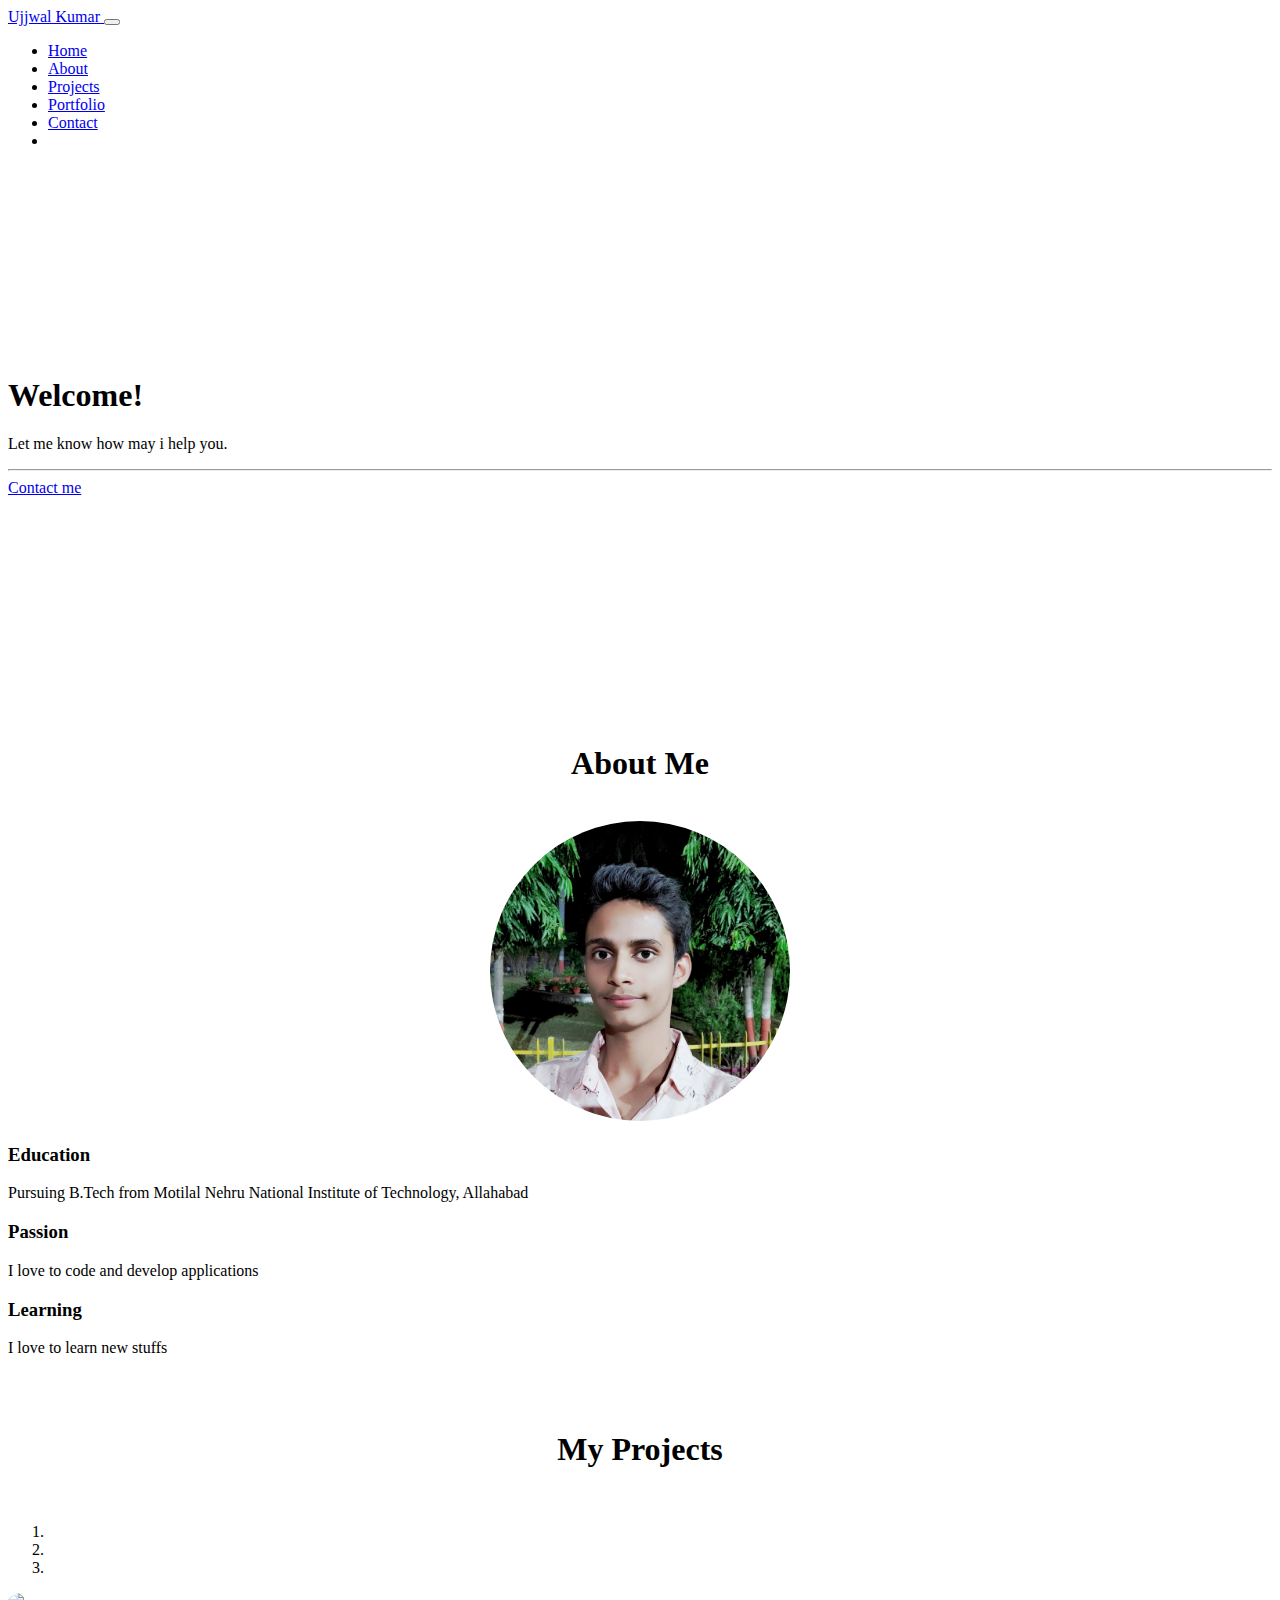
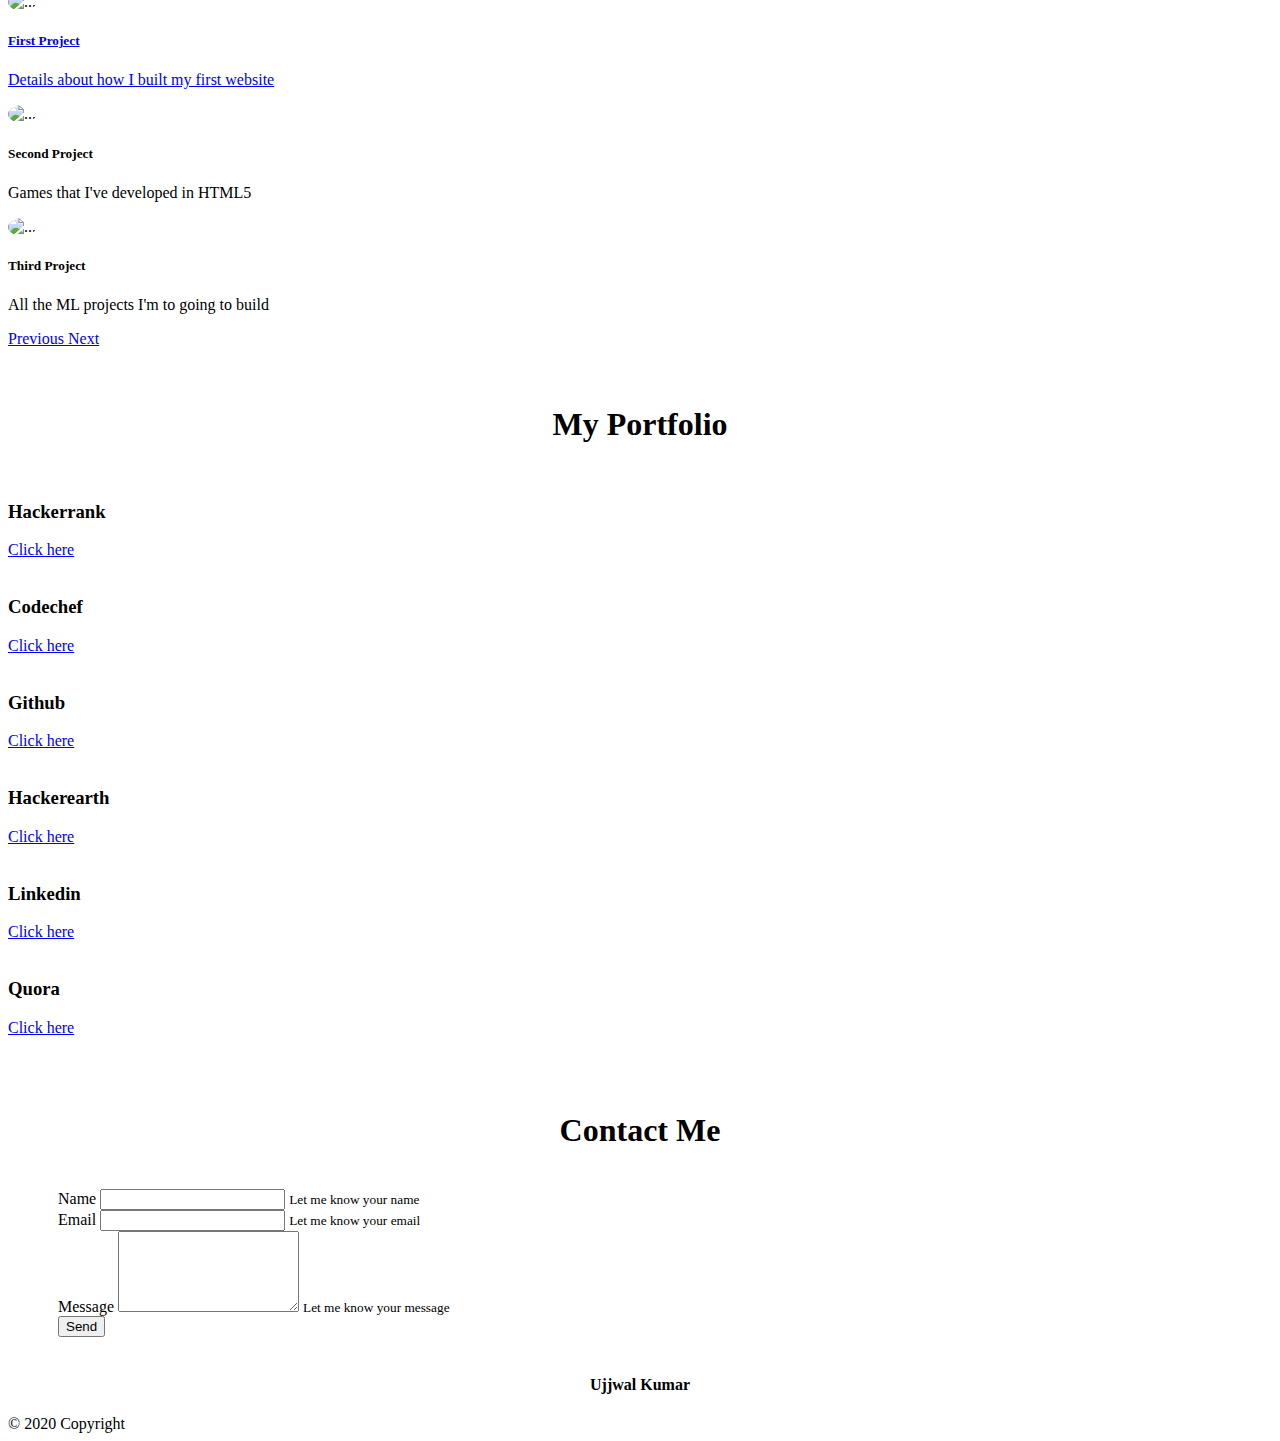
==== index.html @ 6b567c7a "Update index.html" ====
<!DOCTYPE html>
    <head>
        <meta charset="utf-8">
        <meta http-equiv="X-UA-Compatible" content="IE=edge,chrome=1">
        <title>My First Website</title>
        <meta name="description" content="">
        <meta name="viewport" content="width=device-width">

        <!-- Bootstrap -->
        <!-- CSS only -->
        <link rel="stylesheet" href="https://stackpath.bootstrapcdn.com/bootstrap/4.5.0/css/bootstrap.min.css" integrity="sha384-9aIt2nRpC12Uk9gS9baDl411NQApFmC26EwAOH8WgZl5MYYxFfc+NcPb1dKGj7Sk" crossorigin="anonymous">

        <!-- JS, Popper.js, and jQuery -->
        <script src="https://code.jquery.com/jquery-3.5.1.slim.min.js" integrity="sha384-DfXdz2htPH0lsSSs5nCTpuj/zy4C+OGpamoFVy38MVBnE+IbbVYUew+OrCXaRkfj" crossorigin="anonymous"></script>
        <script src="https://cdn.jsdelivr.net/npm/popper.js@1.16.0/dist/umd/popper.min.js" integrity="sha384-Q6E9RHvbIyZFJoft+2mJbHaEWldlvI9IOYy5n3zV9zzTtmI3UksdQRVvoxMfooAo" crossorigin="anonymous"></script>
        <script src="https://stackpath.bootstrapcdn.com/bootstrap/4.5.0/js/bootstrap.min.js" integrity="sha384-OgVRvuATP1z7JjHLkuOU7Xw704+h835Lr+6QL9UvYjZE3Ipu6Tp75j7Bh/kR0JKI" crossorigin="anonymous"></script>
        <!-- ----------------------------------- -->
        
        <link rel="stylesheet" href="assets/css/styles.css">

        <link rel="apple-touch-icon" sizes="180x180" href="/apple-touch-icon.png">
        <link rel="icon" type="image/png" sizes="32x32" href="/favicon-32x32.png">
        <link rel="icon" type="image/png" sizes="16x16" href="/favicon-16x16.png">
        <link rel="manifest" href="/site.webmanifest">

    </head>

    <body>

        <nav class="navbar navbar-expand-md navbar-light bg-light">
            <a class="navbar-brand" href="#"> Ujjwal Kumar </a> 

            <button class="navbar-toggler" type="button" data-toggle="collapse" data-target="#navbarResponsive" >
                <span class="navbar-toggler-icon"></span>
            </button>

            <div class="collapse navbar-collapse" id="navbarResponsive">
                <ul class="navbar-nav ml-auto">

                    <li class="nav-item active">
                        <a class="nav-link" href="#header"> Home </a>
                    </li>

                    <li class="nav-item">
                        <a class="nav-link" href="#about"> About </a> 
                    </li>

                    <li class="nav-item">
                        <a class="nav-link" href="#projects"> Projects </a>
                    </li>

                    <li class="nav-item">
                        <a class="nav-link" href="#portfolio"> Portfolio </a>
                    </li>

                    <li class="nav-item">
                        <a class="nav-link" href="#contact"> Contact </a>
                    </li>

                    <li class="nav-item">
                        <div>
                            <a class="fb-ic mr-3" role="button" href="#"><i class="fab fa-lg fa-facebook-f"></i></a>
                            <a class="yt-ic mr-3" role="button" href="#"><i class="fab fa-lg fa-youtube"></i></a>
                            <a class="li-ic mr-3" role="button" href="https://www.linkedin.com/in/ujjwal-kumar-2748651a9"><i class="fab fa-lg fa-linkedin-in"></i></a>
                            <a class="whatsapp-ic" role="button" href="#"><i class="fab fa-lg fa-whatsapp"></i></a>
                        </div>
                    </li>

                </ul>
            </div>
        </nav>
        

        <section id = "header">
            <div class="jumbotron text-center">

                <h1 class="display-4"> Welcome! </h1>
                
                <p class="lead">
                    Let me know how may i help you.
                </p>

                <hr class="my-4">

                <a class="btn btn-light btn-outline-success" href="#contact">
                    Contact me
                </a>

            </div>
        </section>
        <br>
        <br>


        <section id="about">
            <div class="container">

                <div class="container about-me">
                    <h1> About Me </h1><br>
                </div>

                <div class="row">

                    <div class="col-md-6 col-sm-12 my-image">
                        <img src="assets/images/myicon.jpg" alt="My Image" height="300px" width="300px">
                    </div>
                
                    <div class="col-md-6 col-sm-12 skills-column">
            
                        <h3> Education </h3>
                        <p> Pursuing B.Tech from Motilal Nehru National Institute of Technology, Allahabad </p>
            
                        <h3> Passion </h3>
                        <p> I love to code and develop applications </p>
            
                        <h3> Learning </h3>
                        <p> I love to learn new stuffs </p>
            
                    </div>

                </div>
            </div>
        </section>
        <br>
        <br>


        <section id="projects">

            <div class="container about-me">
                <h1> My Projects </h1><br>
            </div>

            <div id="projectsCarousel" class="carousel slide" data-ride="carousel">
                  <ol class="carousel-indicators">
                        <li data-target="#projectsCarousel" data-slide-to="0" class="active"></li>
                        <li data-target="#projectsCarousel" data-slide-to="1"></li>
                        <li data-target="#projectsCarousel" data-slide-to="2"></li>
                  </ol>

                  <div class="carousel-inner">
                    <div class="carousel-item active">
                      <img src="https://via.placeholder.com/1400x500.png" class="d-block w-100" alt="...">
                      <a href="#">
                        <div class="carousel-caption d-none d-md-block">
                          <h5> First Project </h5>
                          <p>Details about how I built my first website</p>
                        </div>
                      </a>
                    </div>

                    <div class="carousel-item">
                      <img src="https://via.placeholder.com/1400x500.png" class="d-block w-100" alt="...">
                      <div class="carousel-caption d-none d-md-block">
                          <h5> Second Project </h5>
                          <p>Games that I've developed in HTML5</p>
                      </div>
                    </div>

                    <div class="carousel-item">
                      <img src="https://via.placeholder.com/1400x500.png" class="d-block w-100" alt="...">
                      <div class="carousel-caption d-none d-md-block">
                          <h5> Third Project </h5>
                          <p>All the ML projects I'm to going to build</p>
                      </div>
                    </div>

                    <a class="carousel-control-prev" href="#projectsCarousel" role="button" data-slide="prev">
                        <span class="carousel-control-prev-icon" aria-hidden="true"></span>
                        <span class="sr-only">Previous</span>
                    </a>
                    <a class="carousel-control-next" href="#projectsCarousel" role="button" data-slide="next">
                        <span class="carousel-control-next-icon" aria-hidden="true"></span>
                        <span class="sr-only">Next</span>
                    </a>
                </div>                
            </div>                        
        </section>
        <br>
        <br>


        <section id="portfolio">
            <div class="container">

                <div class="container about-me">
                    <h1> My Portfolio </h1><br>
                </div>

                <div class="row">

                    <div class="col-md-6 col-sm-12 skills-column">

                        <h3> Hackerrank </h3>
                        <a href="https://www.hackerrank.com/ujjwalkumar8577" target="_blank"> Click here </a>
                        <br>
                        <br>

                        <h3> Codechef </h3>
                        <a href="https://www.codechef.com/users/ujjwal_kumar_" target="_blank"> Click here </a>
                        <br>
                        <br>

                        <h3> Github </h3>
                        <a href="https://github.com/ujjwalkumar8577" target="_blank"> Click here </a>
                        <br>
                        <br>

                    </div>
                
                    <div class="col-md-6 col-sm-12 skills-column">
            
                        <h3> Hackerearth </h3>
                        <a href="https://www.hackerearth.com/@ujjwalkumar8577" target="_blank"> Click here </a>
                        <br>
                        <br>

                        <h3> Linkedin </h3>
                        <a href="https://www.linkedin.com/in/ujjwal-kumar-2748651a9" target="_blank"> Click here </a>
                        <br>
                        <br>

                        <h3> Quora </h3>
                        <a href="https://www.quora.com/profile/Ujjwal-Kumar-353" target="_blank"> Click here </a>
                        <br>
                        <br>

                    </div>

                </div>
            </div>
        </section>
        <br>
        <br>


        <section id="contact">
            <div class="container about-me">
                    <h1> Contact Me </h1><br>
            </div>
            
            <div class="my-form">
                <form>
                    <div class="form-group">
                        <label for="nameField">Name</label>
                        <input type="text" class="form-control" id="inputName" >
                        <small id="nameHelp" class="form-text text-muted">Let me know your name</small>
                    </div>

                    <div class="form-group">
                        <label for="nameField">Email</label>
                        <input type="email" class="form-control" id="inputEmail" >
                        <small id="nameHelp" class="form-text text-muted">Let me know your email</small>
                    </div>

                    <div class="form-group">
                        <label for="nameField">Message</label>
                        <textarea type="text" class="form-control" id="inputMessage" rows="5" ></textarea>
                        <small id="nameHelp" class="form-text text-muted">Let me know your message</small>
                    </div>

                    <button class="btn btn-lg btn-outline-success">Send</button>
                    
                </form>
            </div>
        </section>
        <br>
       

       
        <h4 align="center"> Ujjwal Kumar </h4>

        <!-- Footer -->
        <footer class="page-footer font-small blue">

        <!-- Copyright -->
        <div class="footer-copyright text-center py-3">
            © 2020 Copyright
        </div>
        <!-- Copyright -->

        </footer>
        <!-- Footer -->

    </body>
</html>
---- assets/css/styles.css ----
.about-me {
  text-align: center;
}
img {
  border-radius: 50%;
}
.jumbotron {
  background-size: cover;
  padding-bottom: 15%;
  padding-top: 15%;
}
.other-type {
  align-items: flex-end;
  text-align: end;
}
.my-form {
  margin-left: 50px;
  margin-right: 50px;
}
.my-image {
  text-align: center;
}
.social {
  display: inline-block;
  line-height: 60px;
  font-size: 18px;
  padding: 0 5px;
}
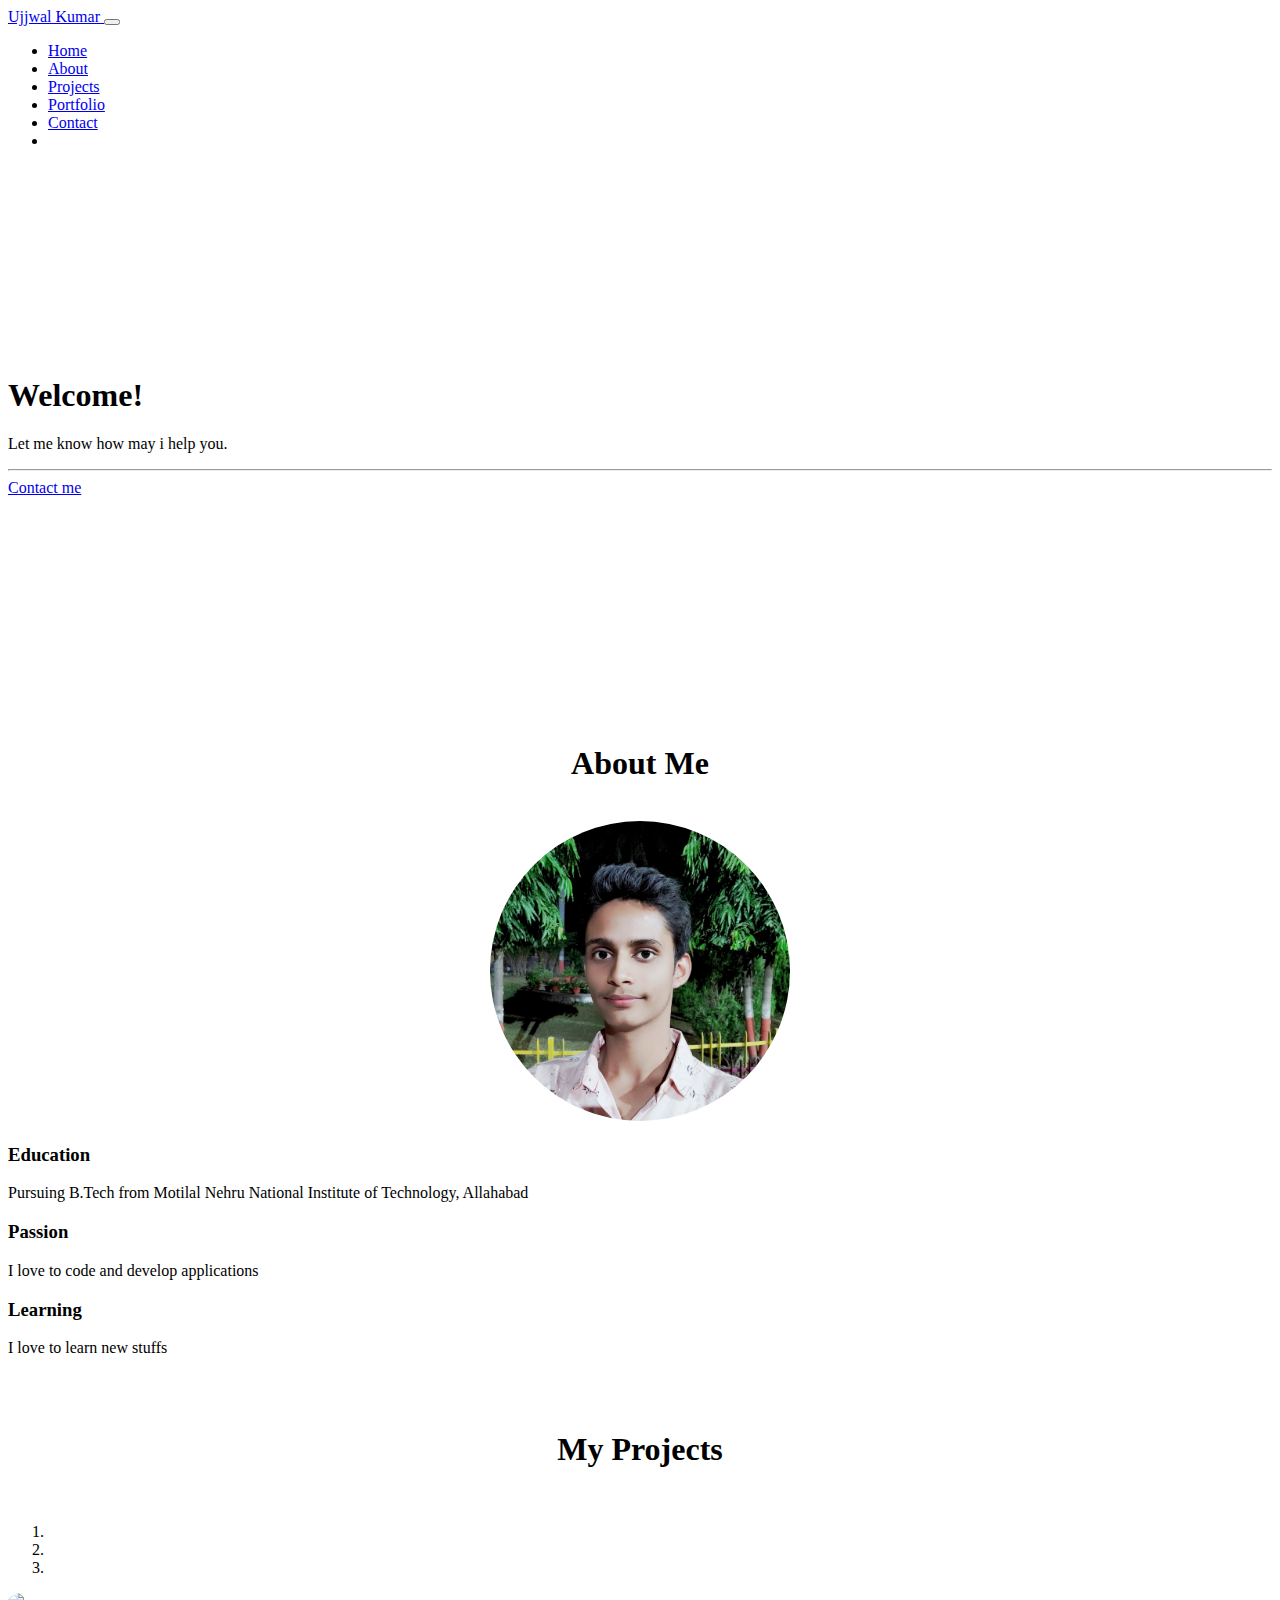
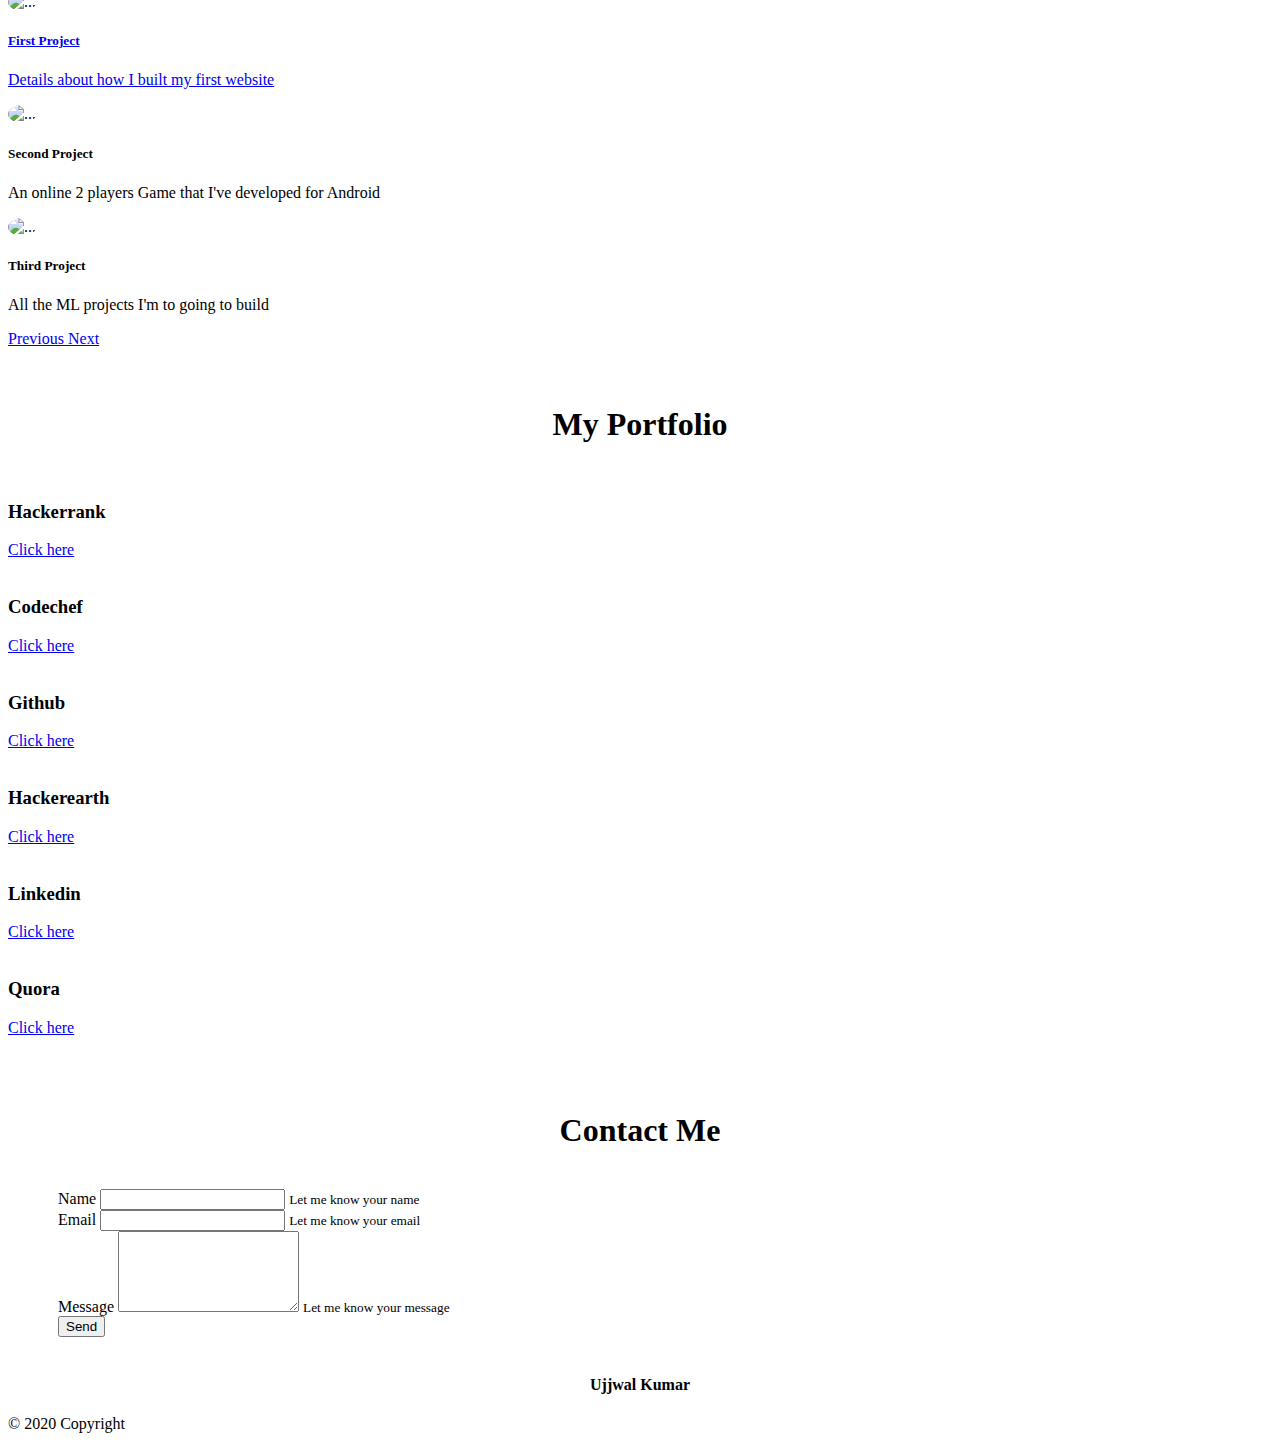
==== commit 555eb1af: "Update index.html" ====
--- a/index.html
+++ b/index.html
@@ -2,7 +2,7 @@
     <head>
         <meta charset="utf-8">
         <meta http-equiv="X-UA-Compatible" content="IE=edge,chrome=1">
-        <title>My First Website</title>
+        <title>My Website</title>
         <meta name="description" content="">
         <meta name="viewport" content="width=device-width">
 
@@ -153,7 +153,7 @@
                       <img src="https://via.placeholder.com/1400x500.png" class="d-block w-100" alt="...">
                       <div class="carousel-caption d-none d-md-block">
                           <h5> Second Project </h5>
-                          <p>Games that I've developed in HTML5</p>
+                          <p>An online 2 players Game that I've developed for Android</p>
                       </div>
                     </div>
 
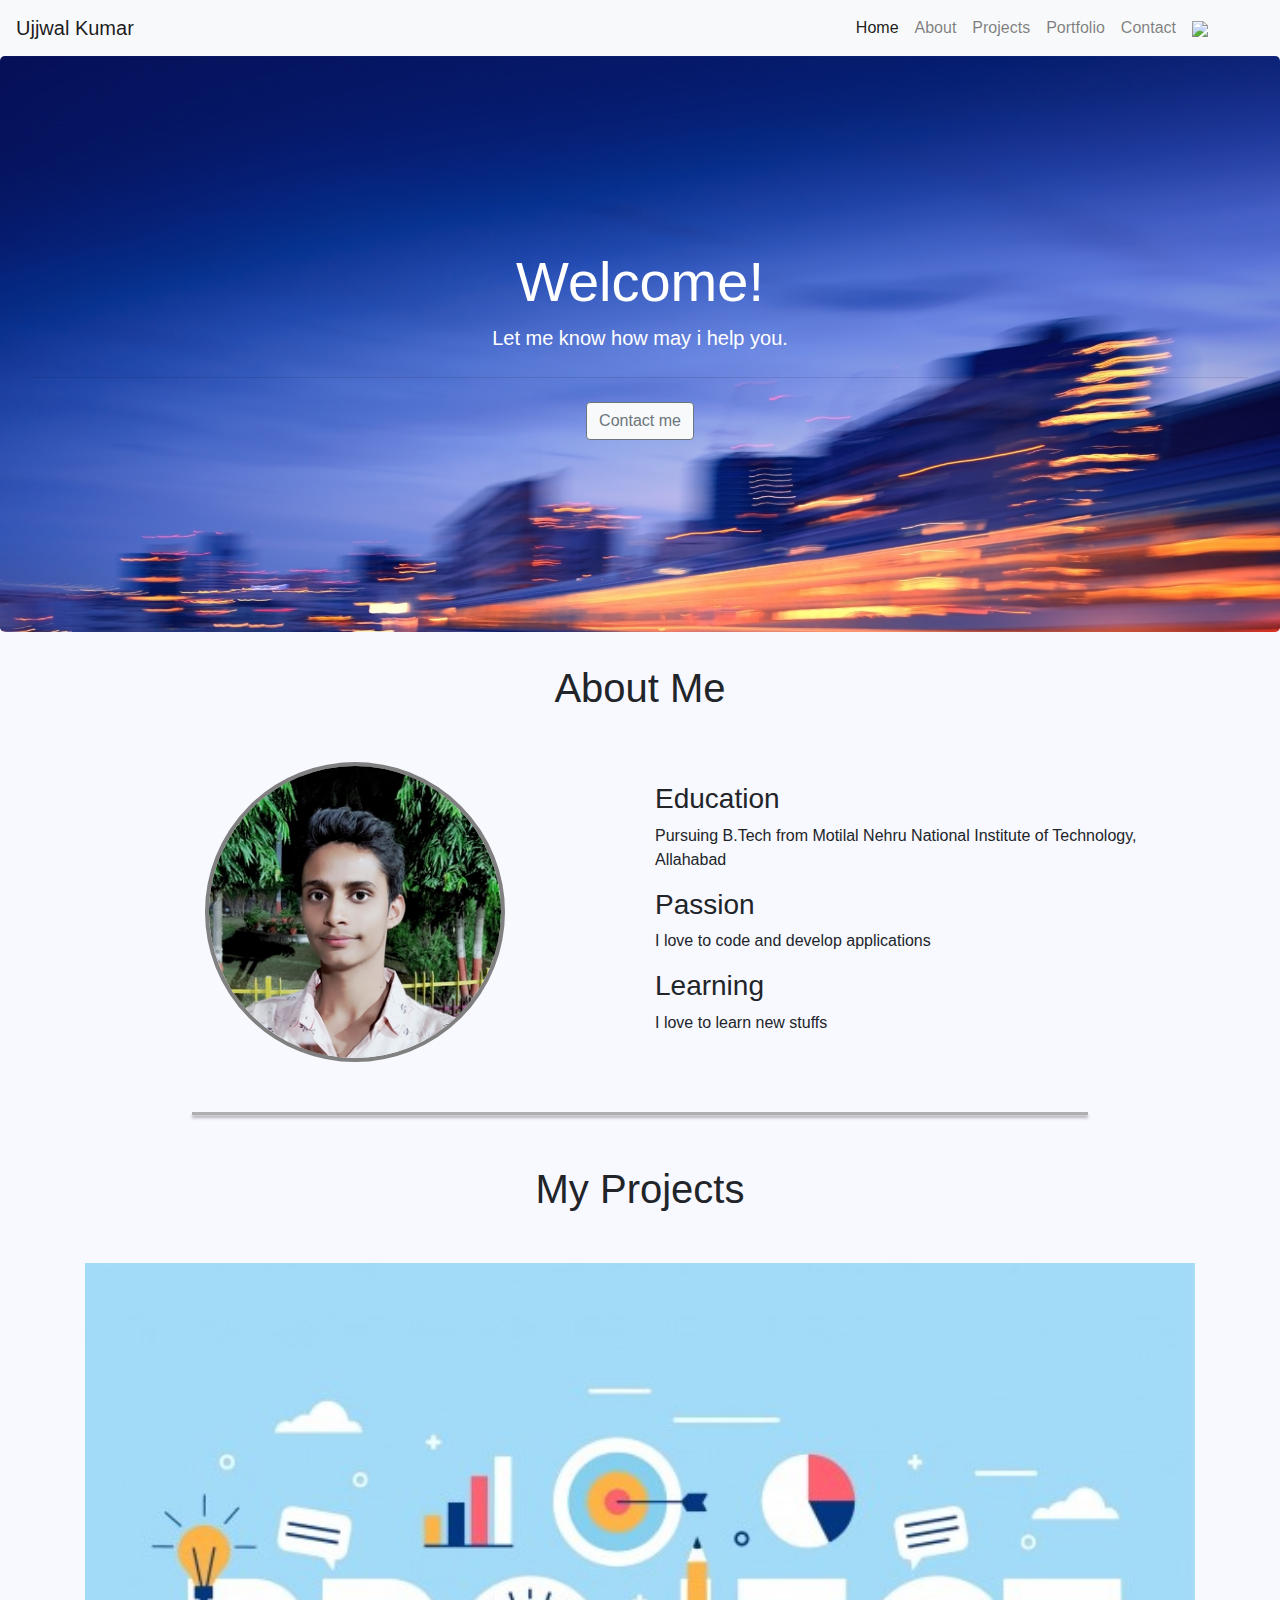
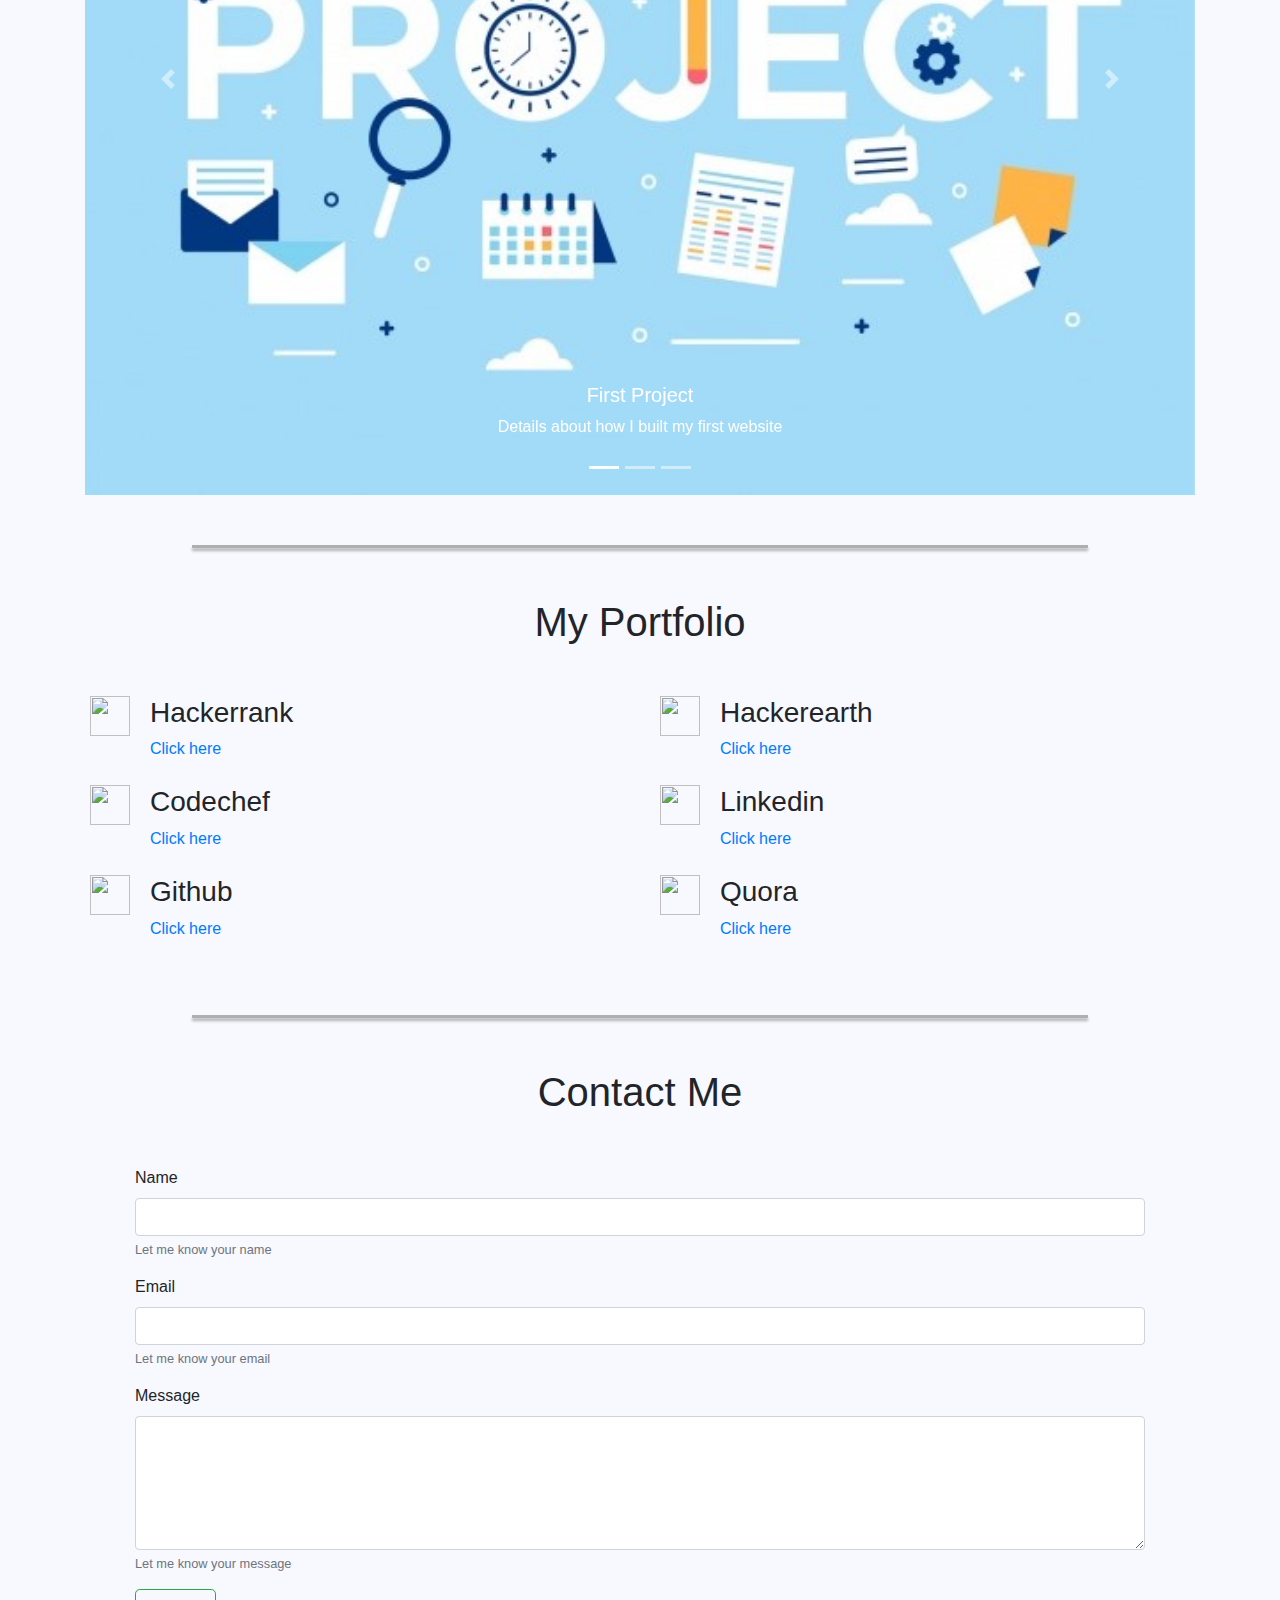
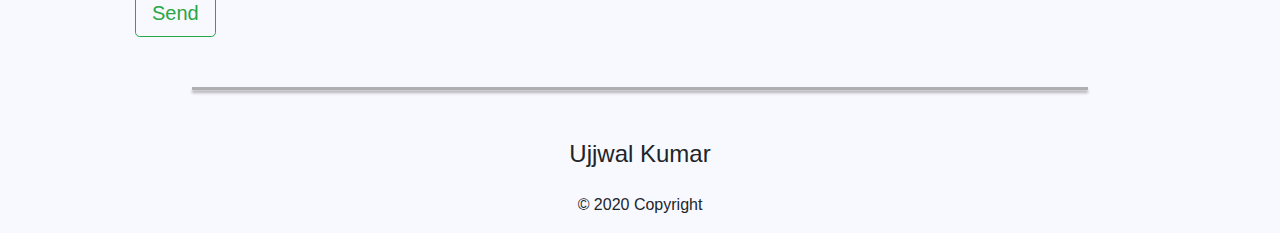
==== commit d25716c8: "Initial Commit" ====
--- a/index.html
+++ b/index.html
@@ -2,26 +2,43 @@
     <head>
         <meta charset="utf-8">
         <meta http-equiv="X-UA-Compatible" content="IE=edge,chrome=1">
-        <title>My Website</title>
+
+        <title>Ujjwal Kumar</title>
+
         <meta name="description" content="">
         <meta name="viewport" content="width=device-width">
-
-        <!-- Bootstrap -->
-        <!-- CSS only -->
-        <link rel="stylesheet" href="https://stackpath.bootstrapcdn.com/bootstrap/4.5.0/css/bootstrap.min.css" integrity="sha384-9aIt2nRpC12Uk9gS9baDl411NQApFmC26EwAOH8WgZl5MYYxFfc+NcPb1dKGj7Sk" crossorigin="anonymous">
-
-        <!-- JS, Popper.js, and jQuery -->
-        <script src="https://code.jquery.com/jquery-3.5.1.slim.min.js" integrity="sha384-DfXdz2htPH0lsSSs5nCTpuj/zy4C+OGpamoFVy38MVBnE+IbbVYUew+OrCXaRkfj" crossorigin="anonymous"></script>
-        <script src="https://cdn.jsdelivr.net/npm/popper.js@1.16.0/dist/umd/popper.min.js" integrity="sha384-Q6E9RHvbIyZFJoft+2mJbHaEWldlvI9IOYy5n3zV9zzTtmI3UksdQRVvoxMfooAo" crossorigin="anonymous"></script>
-        <script src="https://stackpath.bootstrapcdn.com/bootstrap/4.5.0/js/bootstrap.min.js" integrity="sha384-OgVRvuATP1z7JjHLkuOU7Xw704+h835Lr+6QL9UvYjZE3Ipu6Tp75j7Bh/kR0JKI" crossorigin="anonymous"></script>
-        <!-- ----------------------------------- -->
         
+        <!-- Google Search Verification -->
+        <meta name="google-site-verification" content="2RujlX7dohkFwgIONKCra3GQmxCudRDSWwTtjoXZwJg" />
+
+        <!-- Google Font -->
+        <link href="https://fonts.googleapis.com/css2?family=Lobster&display=swap" rel="stylesheet">
+        
+        <!-- Bootstrap CSS -->
+        <link rel="stylesheet" href="assets/css/bootstrap.min.css">
+
+        <!-- Custom Stylesheet CSS -->
         <link rel="stylesheet" href="assets/css/styles.css">
 
-        <link rel="apple-touch-icon" sizes="180x180" href="/apple-touch-icon.png">
-        <link rel="icon" type="image/png" sizes="32x32" href="/favicon-32x32.png">
-        <link rel="icon" type="image/png" sizes="16x16" href="/favicon-16x16.png">
-        <link rel="manifest" href="/site.webmanifest">
+        <!-- jQuery.js -->
+        <script src="assets/javascript/jquery-3.5.1.min.js"></script>
+
+        <!-- Bootstrap JS -->
+        <script src="assets/javascript/bootstrap.min.js"></script>
+
+        <!-- Popper.js -->
+        <script src="assets/javascript/popper.min.js"></script>
+
+        <!-- Anime.js -->
+        <script src="assets/javascript/anime.min.js"></script>
+
+        <!-- Custom Javascript -->
+        <script src="assets/javascript/script.js"></script>
+
+        <!-- Favicon -->
+        <link rel="apple-touch-icon" sizes="180x180" href="apple-touch-icon.png">
+        <link rel="icon" type="image/png" sizes="32x32" href="favicon-32x32.png">
+        <link rel="icon" type="image/png" sizes="16x16" href="favicon-16x16.png">
 
     </head>
 
@@ -55,6 +72,10 @@
 
                     <li class="nav-item">
                         <a class="nav-link" href="#contact"> Contact </a>
+                    </li>
+
+                    <li class="nav-item">
+                        <a class="nav-link"><img class="nav-img1" src="../Icons/iconfinder_linkedin-logo-1_1269935.png"></a>                       
                     </li>
 
                     <li class="nav-item">
@@ -72,7 +93,7 @@
         
 
         <section id = "header">
-            <div class="jumbotron text-center">
+            <div class="jumbotron text-center text-white">
 
                 <h1 class="display-4"> Welcome! </h1>
                 
@@ -82,193 +103,233 @@
 
                 <hr class="my-4">
 
-                <a class="btn btn-light btn-outline-success" href="#contact">
+                <a class="btn btn-light btn-outline-secondary" href="#contact">
                     Contact me
                 </a>
 
             </div>
         </section>
-        <br>
-        <br>
-
-
-        <section id="about">
+
+
+        <section id="about" class="new-section">
             <div class="container">
 
-                <div class="container about-me">
-                    <h1> About Me </h1><br>
+                <div class="container text-center">
+                    <h1 class="my-heading"> About Me </h1>
                 </div>
 
                 <div class="row">
 
-                    <div class="col-md-6 col-sm-12 my-image">
-                        <img src="assets/images/myicon.jpg" alt="My Image" height="300px" width="300px">
+                    <div class="col-md-6 col-sm-12 text-center">
+                        <img class="round-img" src="assets/images/myicon.jpg" alt="My Image" height="300px" width="300px">
+                    </div>
+                
+                    <div class="col-md-6 col-sm-12 skills-column for-top-margin">
+            
+                        <h3> Education </h3>
+                        <p> Pursuing B.Tech from Motilal Nehru National Institute of Technology, Allahabad </p>
+            
+                        <h3> Passion </h3>
+                        <p> I love to code and develop applications </p>
+            
+                        <h3> Learning </h3>
+                        <p> I love to learn new stuffs </p>
+            
+                    </div>
+
+                </div>
+            </div>
+        </section>
+        <div class="custom-hr"></div>
+
+
+        <section id="projects" class="new-section">
+
+            <div class="container">
+                <div class="container text-center">
+                    <h1 class="my-heading"> My Projects </h1>
+                </div>
+
+                <div id="projectsCarousel" class="carousel slide" data-ride="carousel">
+                    <ol class="carousel-indicators">
+                            <li data-target="#projectsCarousel" data-slide-to="0" class="active"></li>
+                            <li data-target="#projectsCarousel" data-slide-to="1"></li>
+                            <li data-target="#projectsCarousel" data-slide-to="2"></li>
+                    </ol>
+
+                    <div class="carousel-inner">
+                        <div class="carousel-item active">
+                        <img src="assets/images/project1.jpg" class="d-block w-100" alt="...">
+                        <a href="#">
+                            <div class="carousel-caption d-none d-md-block">
+                            <h5> First Project </h5>
+                            <p>Details about how I built my first website</p>
+                            </div>
+                        </a>
+                        </div>
+
+                        <div class="carousel-item">
+                        <img src="assets/images/project3.jpg" class="d-block w-100" alt="...">
+                        <div class="carousel-caption d-none d-md-block text-black-50">
+                            <h5> Second Project </h5>
+                            <p>Games that I've developed in HTML5</p>
+                        </div>
+                        </div>
+
+                        <div class="carousel-item">
+                        <img src="assets/images/project4.jpg" class="d-block w-100" alt="...">
+                        <div class="carousel-caption d-none d-md-block">
+                            <h5> Third Project </h5>
+                            <p>All the ML projects I'm to going to build</p>
+                        </div>
+                        </div>
+
+                        <a class="carousel-control-prev" href="#projectsCarousel" role="button" data-slide="prev">
+                            <span class="carousel-control-prev-icon" aria-hidden="true"></span>
+                            <span class="sr-only">Previous</span>
+                        </a>
+                        <a class="carousel-control-next" href="#projectsCarousel" role="button" data-slide="next">
+                            <span class="carousel-control-next-icon" aria-hidden="true"></span>
+                            <span class="sr-only">Next</span>
+                        </a>
+                    </div>
+                </div>
+            </div>
+        </section>
+        <div class="custom-hr"></div>
+
+
+        <section id="portfolio" class="new-section">
+            <div class="container">
+
+                <div class="container text-center">
+                    <h1 class="my-heading"> My Portfolio </h1>
+                </div>
+
+                <div class="row">
+
+                    <div class="col-md-6 col-sm-12 skills-column">
+
+                        <div class="row">
+                            <div class="col-xs-2 for-right-margin">
+                                <img src="../Icons/iconfinder_160_Hackerrank.png" class="icon">
+                            </div>
+                            <div class="col-xs-10">
+                                <h3> Hackerrank </h3>
+                                <a href="https://www.hackerrank.com/ujjwalkumar8577" target="_blank"> Click here </a>
+                                <br>
+                                <br>
+                            </div>
+                        </div>
+
+                        <div class="row">
+                            <div class="col-xs-2 for-right-margin">
+                                <img src="../Icons/codechef.png" class="icon">
+                            </div>
+                            <div class="col-xs-10">
+                                <h3> Codechef </h3>
+                                <a href="https://www.codechef.com/users/ujjwal_kumar_" target="_blank"> Click here </a>
+                                <br>
+                                <br>
+                            </div>
+                        </div>
+
+                        <div class="row">
+                            <div class="col-xs-2 for-right-margin">
+                                <img src="../Icons/iconfinder_mark-github_298822.png" class="icon">
+                            </div>
+                            <div class="col-xs-10">
+                                <h3> Github </h3>
+                                <a href="https://github.com/ujjwalkumar8577" target="_blank"> Click here </a>
+                                <br>
+                                <br>
+                            </div>
+                        </div>
+                        
                     </div>
                 
                     <div class="col-md-6 col-sm-12 skills-column">
             
-                        <h3> Education </h3>
-                        <p> Pursuing B.Tech from Motilal Nehru National Institute of Technology, Allahabad </p>
-            
-                        <h3> Passion </h3>
-                        <p> I love to code and develop applications </p>
-            
-                        <h3> Learning </h3>
-                        <p> I love to learn new stuffs </p>
-            
-                    </div>
-
-                </div>
-            </div>
-        </section>
-        <br>
-        <br>
-
-
-        <section id="projects">
-
-            <div class="container about-me">
-                <h1> My Projects </h1><br>
-            </div>
-
-            <div id="projectsCarousel" class="carousel slide" data-ride="carousel">
-                  <ol class="carousel-indicators">
-                        <li data-target="#projectsCarousel" data-slide-to="0" class="active"></li>
-                        <li data-target="#projectsCarousel" data-slide-to="1"></li>
-                        <li data-target="#projectsCarousel" data-slide-to="2"></li>
-                  </ol>
-
-                  <div class="carousel-inner">
-                    <div class="carousel-item active">
-                      <img src="https://via.placeholder.com/1400x500.png" class="d-block w-100" alt="...">
-                      <a href="#">
-                        <div class="carousel-caption d-none d-md-block">
-                          <h5> First Project </h5>
-                          <p>Details about how I built my first website</p>
-                        </div>
-                      </a>
-                    </div>
-
-                    <div class="carousel-item">
-                      <img src="https://via.placeholder.com/1400x500.png" class="d-block w-100" alt="...">
-                      <div class="carousel-caption d-none d-md-block">
-                          <h5> Second Project </h5>
-                          <p>An online 2 players Game that I've developed for Android</p>
-                      </div>
-                    </div>
-
-                    <div class="carousel-item">
-                      <img src="https://via.placeholder.com/1400x500.png" class="d-block w-100" alt="...">
-                      <div class="carousel-caption d-none d-md-block">
-                          <h5> Third Project </h5>
-                          <p>All the ML projects I'm to going to build</p>
-                      </div>
-                    </div>
-
-                    <a class="carousel-control-prev" href="#projectsCarousel" role="button" data-slide="prev">
-                        <span class="carousel-control-prev-icon" aria-hidden="true"></span>
-                        <span class="sr-only">Previous</span>
-                    </a>
-                    <a class="carousel-control-next" href="#projectsCarousel" role="button" data-slide="next">
-                        <span class="carousel-control-next-icon" aria-hidden="true"></span>
-                        <span class="sr-only">Next</span>
-                    </a>
-                </div>                
-            </div>                        
-        </section>
-        <br>
-        <br>
-
-
-        <section id="portfolio">
+                        <div class="row">
+                            <div class="col-xs-2 for-right-margin">
+                                <img src="../Icons/hackerearth-icon_1.png" class="icon">
+                            </div>
+                            <div class="col-xs-10">
+                                <h3> Hackerearth </h3>
+                                <a href="https://www.hackerearth.com/@ujjwalkumar8577" target="_blank"> Click here </a>
+                                <br>
+                                <br>
+                            </div>
+                        </div>
+
+                        <div class="row">
+                            <div class="col-xs-2 for-right-margin">
+                                <img src="../Icons/iconfinder_linkedin-logo-1_1269935.png" class="icon">
+                            </div>
+                            <div class="col-xs-10">
+                                <h3> Linkedin </h3>
+                                <a href="https://www.linkedin.com/in/ujjwal-kumar-2748651a9" target="_blank"> Click here </a>
+                                <br>
+                                <br>
+                            </div>
+                        </div>
+                        
+                        <div class="row">
+                            <div class="col-xs-2 for-right-margin">
+                                <img src="../Icons/iconfinder_quora_287663.png" class="icon">
+                            </div>
+                            <div class="col-xs-10">
+                                <h3> Quora </h3>
+                                <a href="https://www.quora.com/profile/Ujjwal-Kumar-353" target="_blank"> Click here </a>
+                                <br>
+                                <br>
+                            </div>
+                        </div>
+
+                    </div>
+
+                </div>
+            </div>
+        </section>
+        <div class="custom-hr"></div>
+
+
+        <section id="contact" class="new-section">
             <div class="container">
-
-                <div class="container about-me">
-                    <h1> My Portfolio </h1><br>
-                </div>
-
-                <div class="row">
-
-                    <div class="col-md-6 col-sm-12 skills-column">
-
-                        <h3> Hackerrank </h3>
-                        <a href="https://www.hackerrank.com/ujjwalkumar8577" target="_blank"> Click here </a>
-                        <br>
-                        <br>
-
-                        <h3> Codechef </h3>
-                        <a href="https://www.codechef.com/users/ujjwal_kumar_" target="_blank"> Click here </a>
-                        <br>
-                        <br>
-
-                        <h3> Github </h3>
-                        <a href="https://github.com/ujjwalkumar8577" target="_blank"> Click here </a>
-                        <br>
-                        <br>
-
-                    </div>
+                <div class="container text-center">
+                        <h1 class="my-heading"> Contact Me </h1>
+                </div>
                 
-                    <div class="col-md-6 col-sm-12 skills-column">
-            
-                        <h3> Hackerearth </h3>
-                        <a href="https://www.hackerearth.com/@ujjwalkumar8577" target="_blank"> Click here </a>
-                        <br>
-                        <br>
-
-                        <h3> Linkedin </h3>
-                        <a href="https://www.linkedin.com/in/ujjwal-kumar-2748651a9" target="_blank"> Click here </a>
-                        <br>
-                        <br>
-
-                        <h3> Quora </h3>
-                        <a href="https://www.quora.com/profile/Ujjwal-Kumar-353" target="_blank"> Click here </a>
-                        <br>
-                        <br>
-
-                    </div>
-
-                </div>
-            </div>
-        </section>
-        <br>
-        <br>
-
-
-        <section id="contact">
-            <div class="container about-me">
-                    <h1> Contact Me </h1><br>
-            </div>
-            
-            <div class="my-form">
-                <form>
-                    <div class="form-group">
-                        <label for="nameField">Name</label>
-                        <input type="text" class="form-control" id="inputName" >
-                        <small id="nameHelp" class="form-text text-muted">Let me know your name</small>
-                    </div>
-
-                    <div class="form-group">
-                        <label for="nameField">Email</label>
-                        <input type="email" class="form-control" id="inputEmail" >
-                        <small id="nameHelp" class="form-text text-muted">Let me know your email</small>
-                    </div>
-
-                    <div class="form-group">
-                        <label for="nameField">Message</label>
-                        <textarea type="text" class="form-control" id="inputMessage" rows="5" ></textarea>
-                        <small id="nameHelp" class="form-text text-muted">Let me know your message</small>
-                    </div>
-
-                    <button class="btn btn-lg btn-outline-success">Send</button>
-                    
-                </form>
-            </div>
-        </section>
-        <br>
+                <div class="my-form">
+                    <form>
+                        <div class="form-group">
+                            <label for="nameField">Name</label>
+                            <input type="text" class="form-control" id="inputName" >
+                            <small id="nameHelp" class="form-text text-muted">Let me know your name</small>
+                        </div>
+
+                        <div class="form-group">
+                            <label for="nameField">Email</label>
+                            <input type="email" class="form-control" id="inputEmail" >
+                            <small id="nameHelp" class="form-text text-muted">Let me know your email</small>
+                        </div>
+
+                        <div class="form-group">
+                            <label for="nameField">Message</label>
+                            <textarea type="text" class="form-control" id="inputMessage" rows="5" ></textarea>
+                            <small id="nameHelp" class="form-text text-muted">Let me know your message</small>
+                        </div>
+
+                        <button class="btn btn-lg btn-outline-success">Send</button>
+                        
+                    </form>
+                </div>
+            </div>
+        </section>
+        <div class="custom-hr"></div>
        
-
        
-        <h4 align="center"> Ujjwal Kumar </h4>
+        <h4 class="text-center"> Ujjwal Kumar </h4>
 
         <!-- Footer -->
         <footer class="page-footer font-small blue">
--- a/assets/css/styles.css
+++ b/assets/css/styles.css
@@ -1,28 +1,74 @@
-.about-me {
-  text-align: center;
+body {
+  background-color: ghostwhite;
+  /* font-family: 'Lobster', cursive; */
 }
-img {
+
+.new-section {
+  min-height: 100%;
+  height: 100%;
+}
+
+.round-img {
   border-radius: 50%;
+  border: 4px solid grey;
 }
+
 .jumbotron {
+  background-image: url("../images/back.jpg");
+  /* enable for full image */
   background-size: cover;
   padding-bottom: 15%;
   padding-top: 15%;
 }
-.other-type {
-  align-items: flex-end;
-  text-align: end;
-}
+
 .my-form {
   margin-left: 50px;
   margin-right: 50px;
 }
-.my-image {
-  text-align: center;
+
+.new-img {
+  margin-left: 500px;
+  margin-right: 20px;
+  align-self: center;
 }
-.social {
-  display: inline-block;
-  line-height: 60px;
-  font-size: 18px;
-  padding: 0 5px;
+
+.for-right-margin {
+  margin-right: 20px;
 }
+
+.for-top-margin {
+  margin-top: 20px;
+}
+
+.icon {
+  margin-inline-start: 20px;
+  width: 40px;
+  height: 40px;
+}
+
+.custom-hr {
+  background: grey;
+  height: 3px;
+  width: 70%;
+  margin-left: auto;
+  margin-right: auto;
+  margin-top: 50px;
+  margin-bottom: 50px;
+  opacity: 0.6;
+  box-shadow: 0px 3px 3px grey;
+}
+
+.carousel {
+  margin-left: auto;
+  margin-right: auto;
+  max-height: 80%;
+}
+
+.my-heading {
+  margin-top: 20px;
+  margin-bottom: 50px;
+}
+
+.nav-img1 {
+  width: 40px;
+}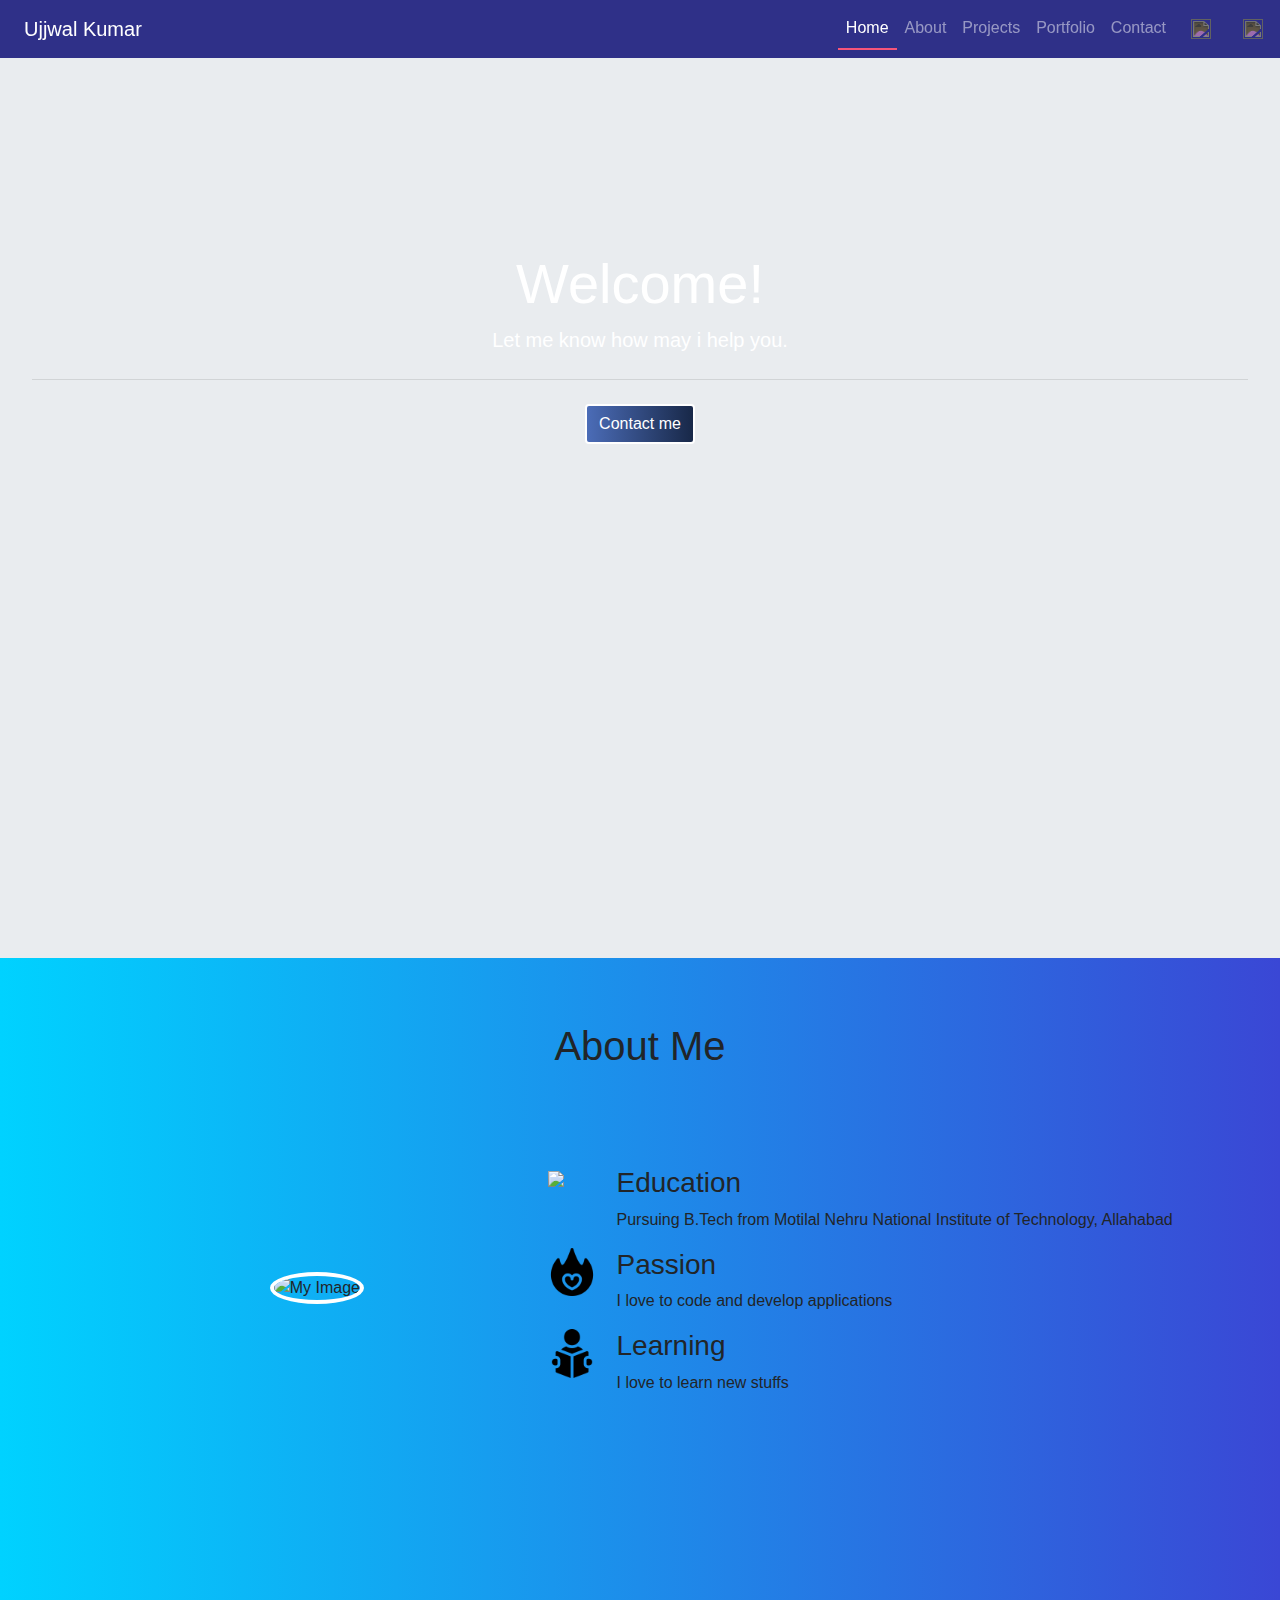
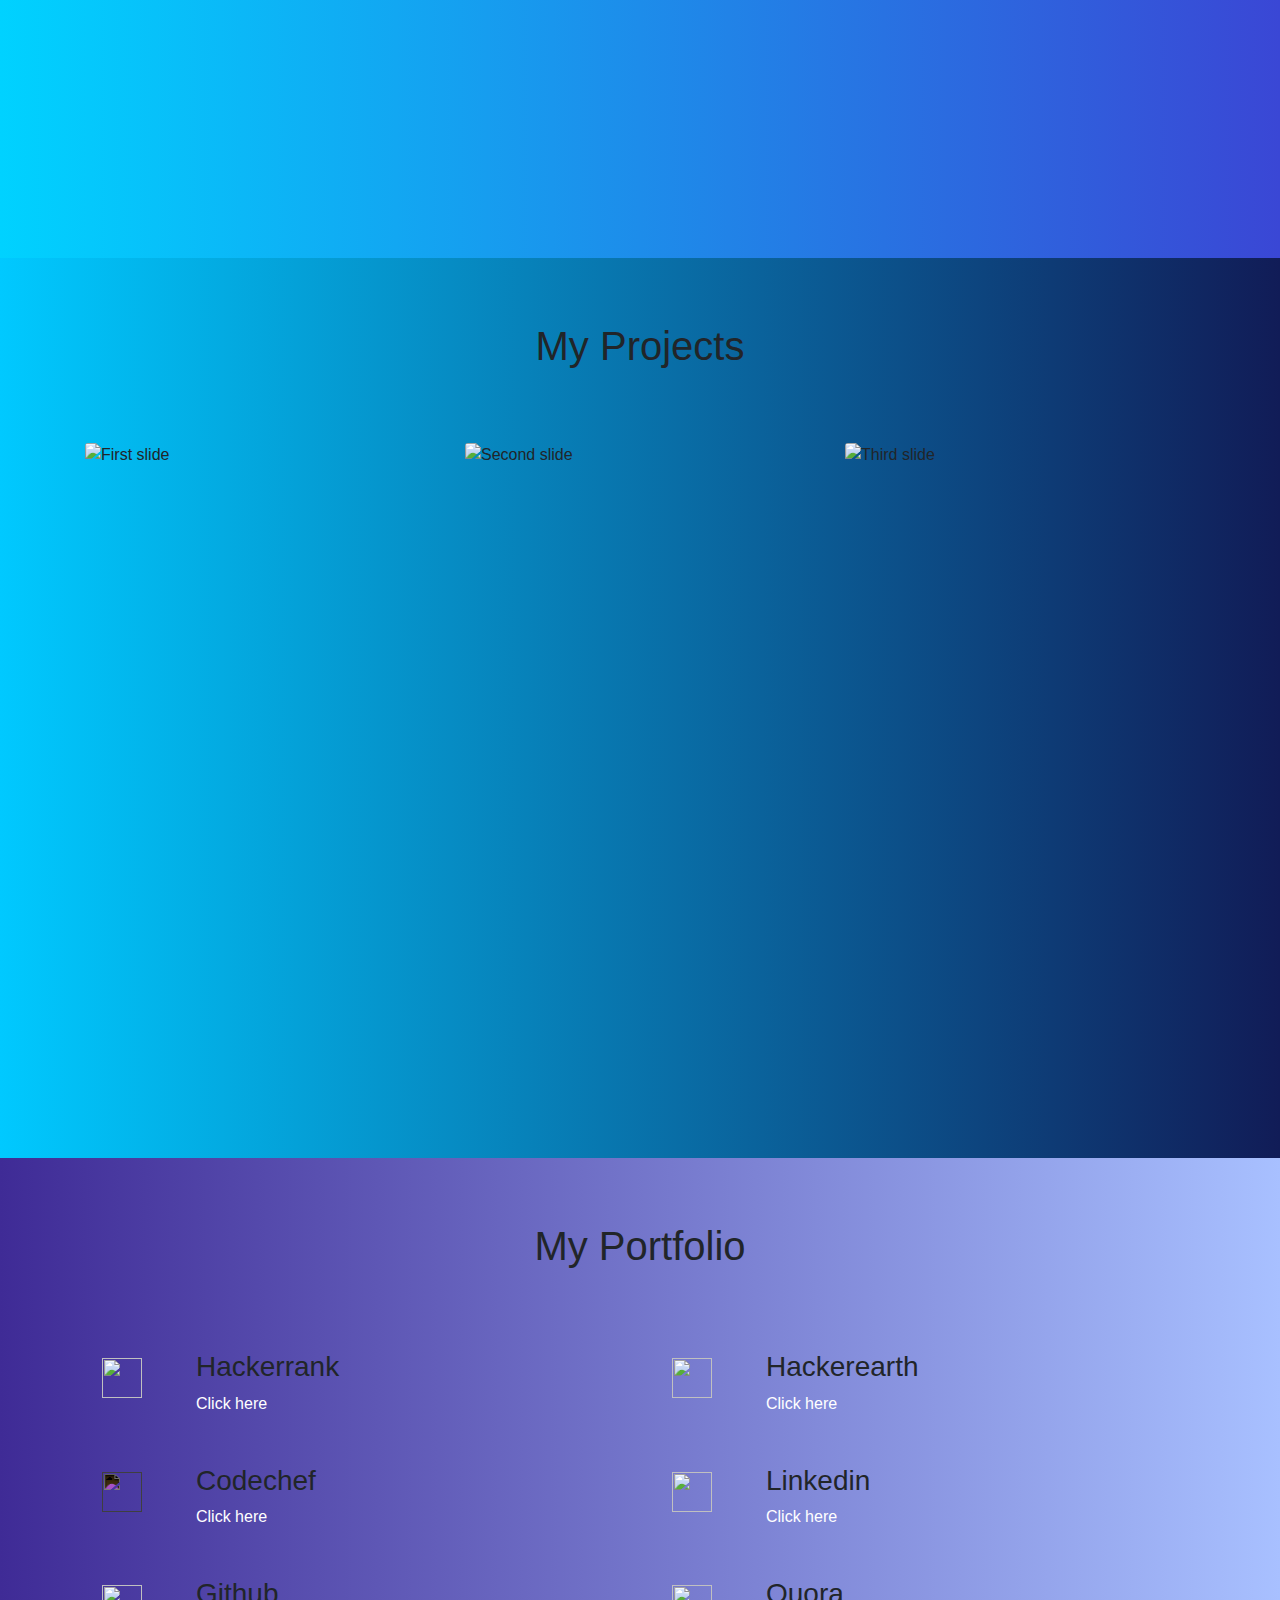
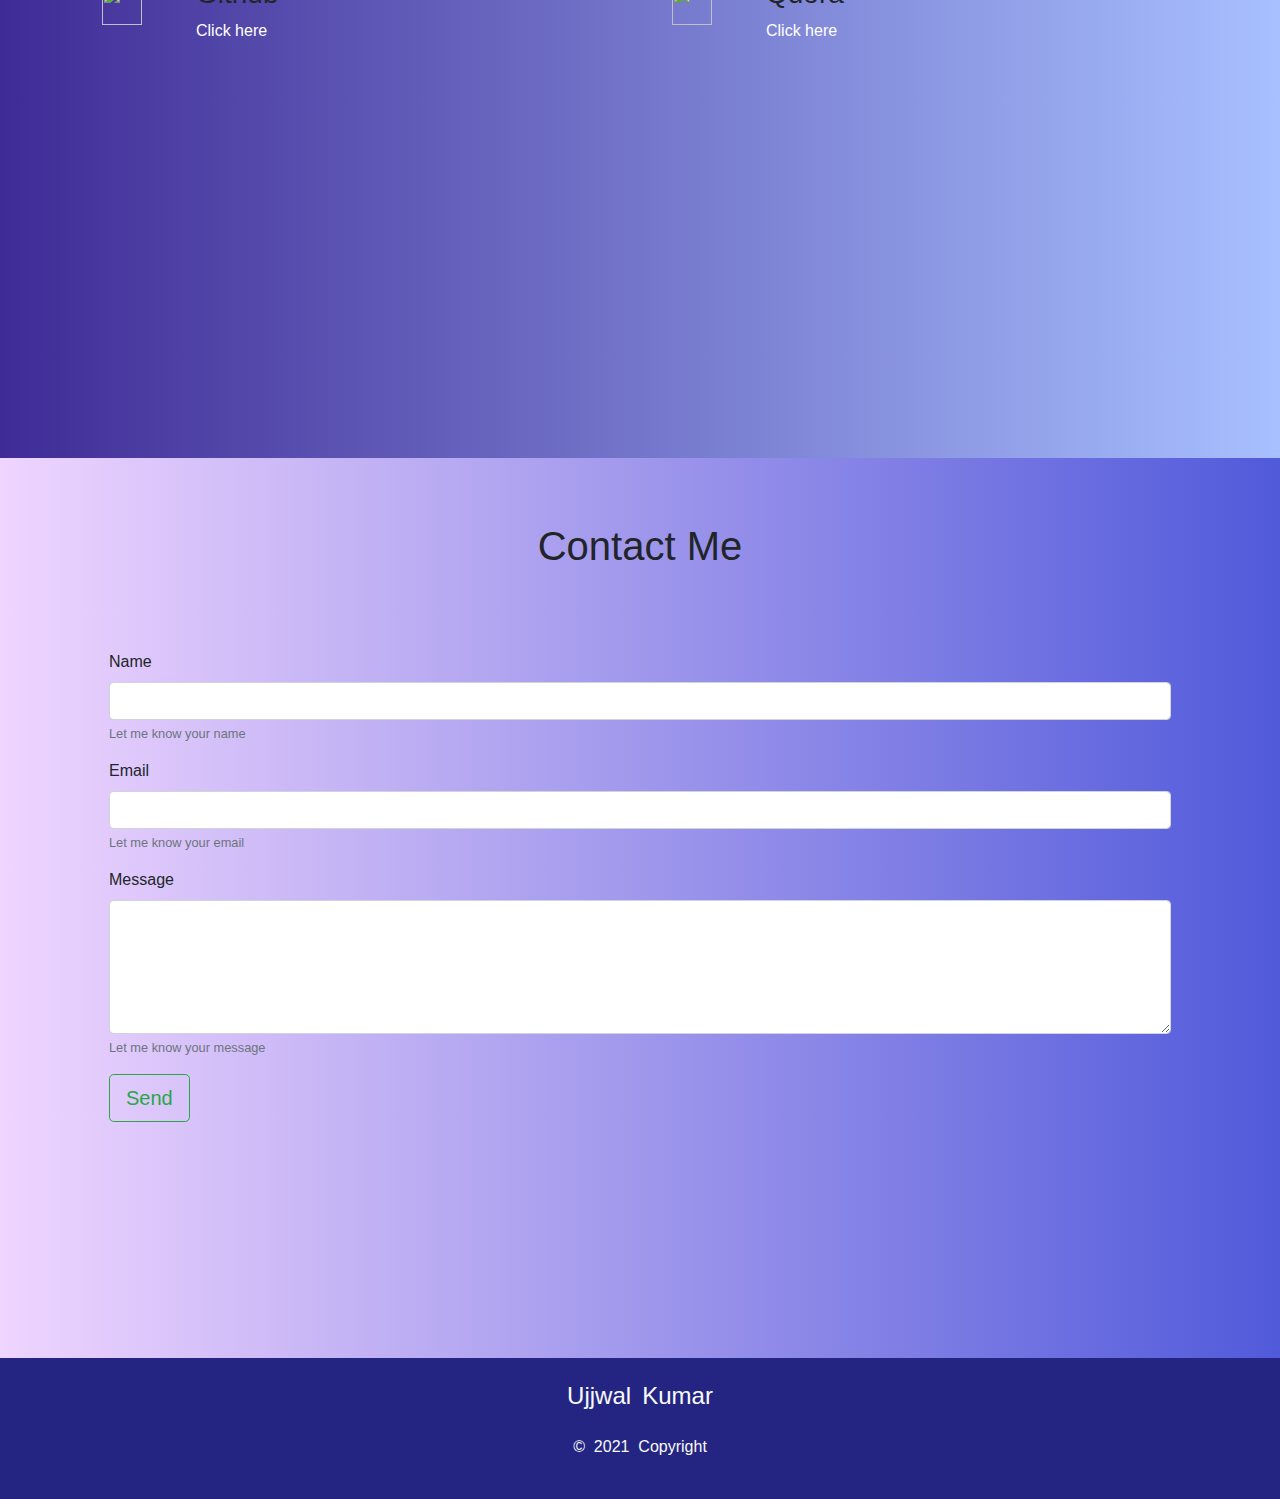
==== commit d72d6e2c: "Improved project section" ====
--- a/index.html
+++ b/index.html
@@ -2,11 +2,9 @@
     <head>
         <meta charset="utf-8">
         <meta http-equiv="X-UA-Compatible" content="IE=edge,chrome=1">
-
-        <title>Ujjwal Kumar</title>
-
         <meta name="description" content="">
         <meta name="viewport" content="width=device-width">
+        <title>Ujjwal Kumar</title>
         
         <!-- Google Search Verification -->
         <meta name="google-site-verification" content="2RujlX7dohkFwgIONKCra3GQmxCudRDSWwTtjoXZwJg" />
@@ -21,30 +19,30 @@
         <link rel="stylesheet" href="assets/css/styles.css">
 
         <!-- jQuery.js -->
-        <script src="assets/javascript/jquery-3.5.1.min.js"></script>
+        <script src="assets/js/jquery-3.5.1.min.js"></script>
 
         <!-- Bootstrap JS -->
-        <script src="assets/javascript/bootstrap.min.js"></script>
+        <script src="assets/js/bootstrap.min.js"></script>
 
         <!-- Popper.js -->
-        <script src="assets/javascript/popper.min.js"></script>
+        <script src="assets/js/popper.min.js"></script>
 
         <!-- Anime.js -->
-        <script src="assets/javascript/anime.min.js"></script>
+        <script src="assets/js/anime.min.js"></script>
 
         <!-- Custom Javascript -->
-        <script src="assets/javascript/script.js"></script>
+        <script src="assets/js/script.js"></script>
 
         <!-- Favicon -->
         <link rel="apple-touch-icon" sizes="180x180" href="apple-touch-icon.png">
         <link rel="icon" type="image/png" sizes="32x32" href="favicon-32x32.png">
         <link rel="icon" type="image/png" sizes="16x16" href="favicon-16x16.png">
-
     </head>
 
     <body>
 
-        <nav class="navbar navbar-expand-md navbar-light bg-light">
+        <!-- Navbar -->
+        <nav class="navbar navbar-expand-md navbar-dark top-navbar bg-custom1 px-4" data-toggle="sticky-onscroll">
             <a class="navbar-brand" href="#"> Ujjwal Kumar </a> 
 
             <button class="navbar-toggler" type="button" data-toggle="collapse" data-target="#navbarResponsive" >
@@ -53,295 +51,253 @@
 
             <div class="collapse navbar-collapse" id="navbarResponsive">
                 <ul class="navbar-nav ml-auto">
-
-                    <li class="nav-item active">
-                        <a class="nav-link" href="#header"> Home </a>
-                    </li>
-
-                    <li class="nav-item">
-                        <a class="nav-link" href="#about"> About </a> 
-                    </li>
-
-                    <li class="nav-item">
-                        <a class="nav-link" href="#projects"> Projects </a>
-                    </li>
-
-                    <li class="nav-item">
-                        <a class="nav-link" href="#portfolio"> Portfolio </a>
-                    </li>
-
-                    <li class="nav-item">
-                        <a class="nav-link" href="#contact"> Contact </a>
-                    </li>
-
-                    <li class="nav-item">
-                        <a class="nav-link"><img class="nav-img1" src="../Icons/iconfinder_linkedin-logo-1_1269935.png"></a>                       
-                    </li>
-
-                    <li class="nav-item">
-                        <div>
-                            <a class="fb-ic mr-3" role="button" href="#"><i class="fab fa-lg fa-facebook-f"></i></a>
-                            <a class="yt-ic mr-3" role="button" href="#"><i class="fab fa-lg fa-youtube"></i></a>
-                            <a class="li-ic mr-3" role="button" href="https://www.linkedin.com/in/ujjwal-kumar-2748651a9"><i class="fab fa-lg fa-linkedin-in"></i></a>
-                            <a class="whatsapp-ic" role="button" href="#"><i class="fab fa-lg fa-whatsapp"></i></a>
-                        </div>
-                    </li>
-
+                    <li class="nav-item">
+                        <a class="nav-link active" href="#header" id="link1"> Home </a>
+                    </li>
+                    <li class="nav-item">
+                        <a class="nav-link" href="#about" id="link2"> About </a> 
+                    </li>
+                    <li class="nav-item">
+                        <a class="nav-link" href="#projects" id="link3"> Projects </a>
+                    </li>
+                    <li class="nav-item">
+                        <a class="nav-link" href="#portfolio" id="link4"> Portfolio </a>
+                    </li>
+                    <li class="nav-item">
+                        <a class="nav-link" href="#contact" id="link5"> Contact </a>
+                    </li>
+                    <li class="nav-item ml-2">
+                        <div class="row">
+                            <a class="nav-link" href="https://www.linkedin.com/in/ujjwal-kumar-2748651a9" target="_blank"><img class="ml-3 invert-color" src="assets/img/iconfinder_linkedin-logo-1_1269935.png" height="20px" width="20px"></a>
+                            <a class="nav-link" href="https://github.com/ujjwalkumar8577" target="_blank"><img class="ml-3 invert-color" src="assets/img/iconfinder_mark-github_298822.png" height="20px" width="20px"></a>
+                        </div>
+                    </li>
                 </ul>
             </div>
         </nav>
         
-
-        <section id = "header">
-            <div class="jumbotron text-center text-white">
-
+        <!-- Jumbotron -->
+        <section id = "header" class="min-vh-100">
+            <div class="jumbotron text-center text-white mb-0">
                 <h1 class="display-4"> Welcome! </h1>
+                <p class="lead">Let me know how may i help you.</p>
+                <hr class="my-4">
+                <a class="btn text-white bg-custom7" href="#contact">Contact me</a>
+            </div>
+        </section>
+
+        <!-- About -->
+        <section id="about" class="min-vh-100 bg-custom4">
+            <div class="container pt-3">
+
+                <div class="container text-center">
+                    <h1 class="py-5"> About Me </h1>
+                </div>
+
+                <div class="row p-3">
+                    <div class="col-md-5 text-center align-self-center">
+                        <img class="round-img" src="assets/img/myicon.jpg" alt="My Image" width="80%">
+                    </div>
+                    <div class="col-md-7 align-self-center my-4">
+                        
+                        <div class="row">
+                            <div class="col-1 p-0">
+                                <img src="https://img.pngio.com/education-icons-1000-free-files-in-png-eps-svg-format-png-on-education-512_512.png" width="90%">
+                            </div>
+                            <div class="col-11">
+                                <h3> Education </h3>
+                                <p> Pursuing B.Tech from Motilal Nehru National Institute of Technology, Allahabad </p>
+                            </div>
+                        </div>
+                        <div class="row">
+                            <div class="col-1 p-0">
+                                <img src="assets/img/fire.png" width="90%">
+                            </div>
+                            <div class="col-11">
+                                <h3> Passion </h3>
+                                <p> I love to code and develop applications </p>
+                            </div>
+                        </div>
+                        <div class="row">
+                            <div class="col-1 p-0">
+                                <img src="assets/img/reading-book.png" width="90%">
+                            </div>
+                            <div class="col-11">
+                                <h3> Learning </h3>
+                                <p> I love to learn new stuffs </p>
+                            </div>
+                        </div>
+            
+                    </div>
+                </div>
+
+            </div>
+        </section>
+
+        <!-- Projects -->
+        <section id="projects" class="min-vh-100 bg-custom6">
+            <div class="container py-3">
                 
-                <p class="lead">
-                    Let me know how may i help you.
-                </p>
-
-                <hr class="my-4">
-
-                <a class="btn btn-light btn-outline-secondary" href="#contact">
-                    Contact me
-                </a>
-
-            </div>
-        </section>
-
-
-        <section id="about" class="new-section">
-            <div class="container">
-
                 <div class="container text-center">
-                    <h1 class="my-heading"> About Me </h1>
-                </div>
-
+                    <h1 class="py-5"> My Projects </h1>
+                </div>
                 <div class="row">
-
-                    <div class="col-md-6 col-sm-12 text-center">
-                        <img class="round-img" src="assets/images/myicon.jpg" alt="My Image" height="300px" width="300px">
-                    </div>
-                
-                    <div class="col-md-6 col-sm-12 skills-column for-top-margin">
-            
-                        <h3> Education </h3>
-                        <p> Pursuing B.Tech from Motilal Nehru National Institute of Technology, Allahabad </p>
-            
-                        <h3> Passion </h3>
-                        <p> I love to code and develop applications </p>
-            
-                        <h3> Learning </h3>
-                        <p> I love to learn new stuffs </p>
-            
-                    </div>
-
-                </div>
-            </div>
-        </section>
-        <div class="custom-hr"></div>
-
-
-        <section id="projects" class="new-section">
-
-            <div class="container">
+                    <div id="project1" class="col-md-4 py-3">
+                        <img class="card-img" src="assets/img/project-img-1.png" alt="First slide">
+                    </div>
+                    <div id="project2" class="col-md-4 py-3">
+                        <img class="card-img" src="assets/img/project-img-2.png" alt="Second slide">
+                    </div>
+                    <div id="project3" class="col-md-4 py-3">
+                        <img class="card-img" src="assets/img/project-img-3.png" alt="Third slide">
+                    </div>
+                </div>
+
+            </div>
+        </section>
+
+        <!-- Project -->
+        <div id="project" class="rounded">
+            <div class="title-box px-2">
+                <span id="project-title" class="navbar-brand">Q Kart</span>
+                <button id="close-project" type="button" class="close" aria-label="Close">
+                    <span aria-hidden="true">&times;</span>
+                </button>
+            </div>
+            <div class="row mt-4">
+                <div class="col col-12 col-md-6 text-center">
+                    <img id="project-img" src="assets/img/project-img-1.png" alt="First slide" width="80%">
+                </div>
+                <div class="col col-12 col-md-6 p-3">
+                    <div id="project-desc1" class="text-dark">
+                        An android platform for home delivery of goods on the same day from nearby shops.
+                    </div>
+                    <div id="project-desc2" class="mt-3">
+                        Technologies & Tools : Android Studio, Firebase Authentication, Firebase Realtime Database, Firebase Storage, Google Maps API, 
+                    </div>
+                    <div class="mt-3">
+                        <a id="project-github" class="text-primary" target="_blank" href="#"> Github Link </a>
+                        <br>
+                        <a id="project-demo" class="text-primary" target="_blank" href="#"> Demo Video </a>
+                    </div>
+                </div>
+            </div>
+        </div>
+
+        <!-- Portfolio -->
+        <section id="portfolio" class="min-vh-100 bg-custom5">
+            <div class="container pt-3">
+
                 <div class="container text-center">
-                    <h1 class="my-heading"> My Projects </h1>
-                </div>
-
-                <div id="projectsCarousel" class="carousel slide" data-ride="carousel">
-                    <ol class="carousel-indicators">
-                            <li data-target="#projectsCarousel" data-slide-to="0" class="active"></li>
-                            <li data-target="#projectsCarousel" data-slide-to="1"></li>
-                            <li data-target="#projectsCarousel" data-slide-to="2"></li>
-                    </ol>
-
-                    <div class="carousel-inner">
-                        <div class="carousel-item active">
-                        <img src="assets/images/project1.jpg" class="d-block w-100" alt="...">
-                        <a href="#">
-                            <div class="carousel-caption d-none d-md-block">
-                            <h5> First Project </h5>
-                            <p>Details about how I built my first website</p>
-                            </div>
-                        </a>
-                        </div>
-
-                        <div class="carousel-item">
-                        <img src="assets/images/project3.jpg" class="d-block w-100" alt="...">
-                        <div class="carousel-caption d-none d-md-block text-black-50">
-                            <h5> Second Project </h5>
-                            <p>Games that I've developed in HTML5</p>
-                        </div>
-                        </div>
-
-                        <div class="carousel-item">
-                        <img src="assets/images/project4.jpg" class="d-block w-100" alt="...">
-                        <div class="carousel-caption d-none d-md-block">
-                            <h5> Third Project </h5>
-                            <p>All the ML projects I'm to going to build</p>
-                        </div>
-                        </div>
-
-                        <a class="carousel-control-prev" href="#projectsCarousel" role="button" data-slide="prev">
-                            <span class="carousel-control-prev-icon" aria-hidden="true"></span>
-                            <span class="sr-only">Previous</span>
-                        </a>
-                        <a class="carousel-control-next" href="#projectsCarousel" role="button" data-slide="next">
-                            <span class="carousel-control-next-icon" aria-hidden="true"></span>
-                            <span class="sr-only">Next</span>
-                        </a>
-                    </div>
-                </div>
-            </div>
-        </section>
-        <div class="custom-hr"></div>
-
-
-        <section id="portfolio" class="new-section">
-            <div class="container">
-
-                <div class="container text-center">
-                    <h1 class="my-heading"> My Portfolio </h1>
+                    <h1 class="py-5"> My Portfolio </h1>
                 </div>
 
                 <div class="row">
 
-                    <div class="col-md-6 col-sm-12 skills-column">
-
-                        <div class="row">
-                            <div class="col-xs-2 for-right-margin">
-                                <img src="../Icons/iconfinder_160_Hackerrank.png" class="icon">
-                            </div>
-                            <div class="col-xs-10">
+                    <div class="col-md-6">
+                        <div class="row p-4">
+                            <div class="col-2 p-2">
+                                <img src="assets/img/iconfinder_160_Hackerrank.png" class="icon">
+                            </div>
+                            <div class="col-10">
                                 <h3> Hackerrank </h3>
                                 <a href="https://www.hackerrank.com/ujjwalkumar8577" target="_blank"> Click here </a>
-                                <br>
-                                <br>
-                            </div>
-                        </div>
-
-                        <div class="row">
-                            <div class="col-xs-2 for-right-margin">
-                                <img src="../Icons/codechef.png" class="icon">
-                            </div>
-                            <div class="col-xs-10">
+                            </div>
+                        </div>
+                        <div class="row p-4">
+                            <div class="col-2 p-2">
+                                <img src="assets/img/codechef.png" class="icon codechef">
+                            </div>
+                            <div class="col-10">
                                 <h3> Codechef </h3>
                                 <a href="https://www.codechef.com/users/ujjwal_kumar_" target="_blank"> Click here </a>
-                                <br>
-                                <br>
-                            </div>
-                        </div>
-
-                        <div class="row">
-                            <div class="col-xs-2 for-right-margin">
-                                <img src="../Icons/iconfinder_mark-github_298822.png" class="icon">
-                            </div>
-                            <div class="col-xs-10">
+                            </div>
+                        </div>
+                        <div class="row p-4">
+                            <div class="col-2 p-2">
+                                <img src="assets/img/iconfinder_mark-github_298822.png" class="icon">
+                            </div>
+                            <div class="col-10">
                                 <h3> Github </h3>
                                 <a href="https://github.com/ujjwalkumar8577" target="_blank"> Click here </a>
-                                <br>
-                                <br>
-                            </div>
-                        </div>
-                        
+                            </div>
+                        </div>
                     </div>
                 
-                    <div class="col-md-6 col-sm-12 skills-column">
-            
-                        <div class="row">
-                            <div class="col-xs-2 for-right-margin">
-                                <img src="../Icons/hackerearth-icon_1.png" class="icon">
-                            </div>
-                            <div class="col-xs-10">
+                    <div class="col-md-6">
+                        <div class="row p-4">
+                            <div class="col-2 p-2">
+                                <img src="assets/img/hackerearth-icon_1.png" class="icon">
+                            </div>
+                            <div class="col-10">
                                 <h3> Hackerearth </h3>
                                 <a href="https://www.hackerearth.com/@ujjwalkumar8577" target="_blank"> Click here </a>
-                                <br>
-                                <br>
-                            </div>
-                        </div>
-
-                        <div class="row">
-                            <div class="col-xs-2 for-right-margin">
-                                <img src="../Icons/iconfinder_linkedin-logo-1_1269935.png" class="icon">
-                            </div>
-                            <div class="col-xs-10">
+                            </div>
+                        </div>
+                        <div class="row p-4">
+                            <div class="col-2 p-2">
+                                <img src="assets/img/iconfinder_linkedin-logo-1_1269935.png" class="icon">
+                            </div>
+                            <div class="col-10">
                                 <h3> Linkedin </h3>
                                 <a href="https://www.linkedin.com/in/ujjwal-kumar-2748651a9" target="_blank"> Click here </a>
-                                <br>
-                                <br>
-                            </div>
-                        </div>
-                        
-                        <div class="row">
-                            <div class="col-xs-2 for-right-margin">
-                                <img src="../Icons/iconfinder_quora_287663.png" class="icon">
-                            </div>
-                            <div class="col-xs-10">
+                            </div>
+                        </div>
+                        <div class="row p-4">
+                            <div class="col-2 p-2">
+                                <img src="assets/img/iconfinder_quora_287663.png" class="icon">
+                            </div>
+                            <div class="col-10">
                                 <h3> Quora </h3>
                                 <a href="https://www.quora.com/profile/Ujjwal-Kumar-353" target="_blank"> Click here </a>
-                                <br>
-                                <br>
-                            </div>
-                        </div>
-
-                    </div>
-
-                </div>
-            </div>
-        </section>
-        <div class="custom-hr"></div>
-
-
-        <section id="contact" class="new-section">
-            <div class="container">
+                            </div>
+                        </div>
+
+                    </div>
+
+                </div>
+            </div>
+        </section>
+
+        <!-- Contact Form-->
+        <section id="contact" class="min-vh-100 bg-custom8">
+            <div class="container pt-3">
+
                 <div class="container text-center">
-                        <h1 class="my-heading"> Contact Me </h1>
+                    <h1 class="py-5"> Contact Me </h1>
                 </div>
                 
-                <div class="my-form">
-                    <form>
+                <div class="p-4">
+                    <form action="/contact/" method="post">
                         <div class="form-group">
-                            <label for="nameField">Name</label>
-                            <input type="text" class="form-control" id="inputName" >
-                            <small id="nameHelp" class="form-text text-muted">Let me know your name</small>
-                        </div>
-
+                            <label for="name">Name</label>
+                            <input type="text" class="form-control" id="name" name="name">
+                            <small id="nameHelp" class="form-text text-muted text-white">Let me know your name</small>
+                        </div>
                         <div class="form-group">
-                            <label for="nameField">Email</label>
-                            <input type="email" class="form-control" id="inputEmail" >
-                            <small id="nameHelp" class="form-text text-muted">Let me know your email</small>
-                        </div>
-
+                            <label for="email">Email</label>
+                            <input type="email" class="form-control" id="email" name="email">
+                            <small id="emailHelp" class="form-text text-muted">Let me know your email</small>
+                        </div>
                         <div class="form-group">
-                            <label for="nameField">Message</label>
-                            <textarea type="text" class="form-control" id="inputMessage" rows="5" ></textarea>
-                            <small id="nameHelp" class="form-text text-muted">Let me know your message</small>
-                        </div>
-
-                        <button class="btn btn-lg btn-outline-success">Send</button>
-                        
+                            <label for="message">Message</label>
+                            <textarea type="text" class="form-control" id="message" name="message" rows="5" ></textarea>
+                            <small id="messageHelp" class="form-text text-muted">Let me know your message</small>
+                        </div>
+                        <button type="submit" class="btn btn-lg btn-outline-success">Send</button>
                     </form>
                 </div>
-            </div>
-        </section>
-        <div class="custom-hr"></div>
-       
-       
-        <h4 class="text-center"> Ujjwal Kumar </h4>
+
+            </div>
+        </section>
 
         <!-- Footer -->
-        <footer class="page-footer font-small blue">
-
-        <!-- Copyright -->
-        <div class="footer-copyright text-center py-3">
-            © 2020 Copyright
-        </div>
-        <!-- Copyright -->
-
+        <footer class="page-footer font-small blue bg-custom1 text-light py-4">
+            <h4 class="text-center"> Ujjwal Kumar </h4>
+            <div class="footer-copyright text-center py-3">
+                © 2021 Copyright
+            </div>
         </footer>
-        <!-- Footer -->
 
     </body>
 </html>
--- a/assets/css/styles.css
+++ b/assets/css/styles.css
@@ -1,74 +1,155 @@
-body {
-  background-color: ghostwhite;
-  /* font-family: 'Lobster', cursive; */
+* {
+  user-select: none;
 }
 
-.new-section {
-  min-height: 100%;
-  height: 100%;
+a {
+  text-decoration: none;
+  color: white;
 }
 
 .round-img {
   border-radius: 50%;
-  border: 4px solid grey;
+  border: 4px solid rgb(255, 255, 255);
 }
 
 .jumbotron {
-  background-image: url("../images/back.jpg");
-  /* enable for full image */
+  /* background: linear-gradient(42deg, rgba(2,0,36,1) 0%, rgba(47,47,162,0.9224732129179797) 32%, rgba(0,212,255,1) 100%); */
+  background-image: url(../img/back.jpg);
   background-size: cover;
   padding-bottom: 15%;
   padding-top: 15%;
+  border-radius: 0;
+  min-height: 100vh;
 }
 
-.my-form {
-  margin-left: 50px;
-  margin-right: 50px;
+.projects-carousel {
+  vertical-align: middle;
+  margin-top: auto;
+  margin-bottom: auto;
+  height: 100px;
 }
 
-.new-img {
-  margin-left: 500px;
-  margin-right: 20px;
-  align-self: center;
+.carousel-item {
+  height: 70%;
+  margin-top: auto;
+  margin-bottom: auto;
 }
 
-.for-right-margin {
-  margin-right: 20px;
+.carousel-control-next {
+  right: 10%;
 }
 
-.for-top-margin {
-  margin-top: 20px;
+.carousel-control-prev {
+  left: 10%;
+}
+
+#project {
+  background: rgb(240, 236, 236);
+  opacity: 0.98;
+  width: calc(100% - 60px);
+  height: calc(100% - 100px);
+  position: fixed;
+  top: 70px;
+  left: 30px;
+  padding: 10px;
+  visibility: hidden;
+}
+
+#project-title {
+  margin-left: 20px;
+  font-weight: 500;
+  font-size: x-large;
+}
+
+#project-desc1 {
+  font-weight: 500;
+}
+
+#project-desc2 {
+  font-weight: 300;
+}
+
+#project1, #project2, #project3 {
+  cursor: pointer;
 }
 
 .icon {
-  margin-inline-start: 20px;
+  margin-right: 20px;
   width: 40px;
   height: 40px;
 }
 
-.custom-hr {
-  background: grey;
-  height: 3px;
-  width: 70%;
-  margin-left: auto;
-  margin-right: auto;
-  margin-top: 50px;
-  margin-bottom: 50px;
-  opacity: 0.6;
-  box-shadow: 0px 3px 3px grey;
+nav {
+  opacity: 0.95;
 }
 
-.carousel {
-  margin-left: auto;
-  margin-right: auto;
-  max-height: 80%;
-}
-
-.my-heading {
-  margin-top: 20px;
-  margin-bottom: 50px;
+.nav-item>a:hover, nav .active {
+  border-bottom: 2px solid #F64C72;
 }
 
 .nav-img1 {
   width: 40px;
+}
+
+.image-box {
+  height: 70vh;
+}
+
+footer {
+  word-spacing: 0.5ch;
+}
+
+.bg-custom1 {
+  background-color: #242582;
+}
+
+.bg-custom4 {
+  background-color: #d1e8e2c5;
+  background: linear-gradient(90deg, #FC466B 0%, #3F5EFB 100%);
+  background: linear-gradient(90deg, #00d2ff 0%, #3a47d5 100%);
+}
+
+.bg-custom5 {
+  background-color: #84CEEB;
+  background: linear-gradient(90deg, #f8ff00 0%, #3ad59f 100%);
+  background: linear-gradient(90deg, #3F2B96 0%, #A8C0FF 100%);
+}
+
+.bg-custom6 {
+  background-color: #FEFFFF;
+  background: linear-gradient(90deg, #00C9FF 0%, #111c57 100%);
+}
+
+.bg-custom7 {
+  border: 2px solid #ffffff;
+  background: linear-gradient(90deg, #4b6cb7 0%, #182848 100%);
+}
+
+.bg-custom8 {
+  background-color: #DEF2F1;
+  background: linear-gradient(90deg, #0700b8 0%, #00ff88 100%);
+  background: linear-gradient(90deg, #efd5ff 0%, #515ada 100%);
+}
+
+/*sticky header position*/
+.sticky.is-sticky {
+  position: fixed;
+  left: 0;
+  right: 0;
+  top: 0;
+  z-index: 1000;
+  width: 100%;
+}
+
+.invert-color {
+  filter: invert(0.8);
+}
+
+.invert-color:hover {
+  filter: invert(1);
+}
+
+.codechef {
+  filter: grayscale(1);
+  filter: invert(1);
 }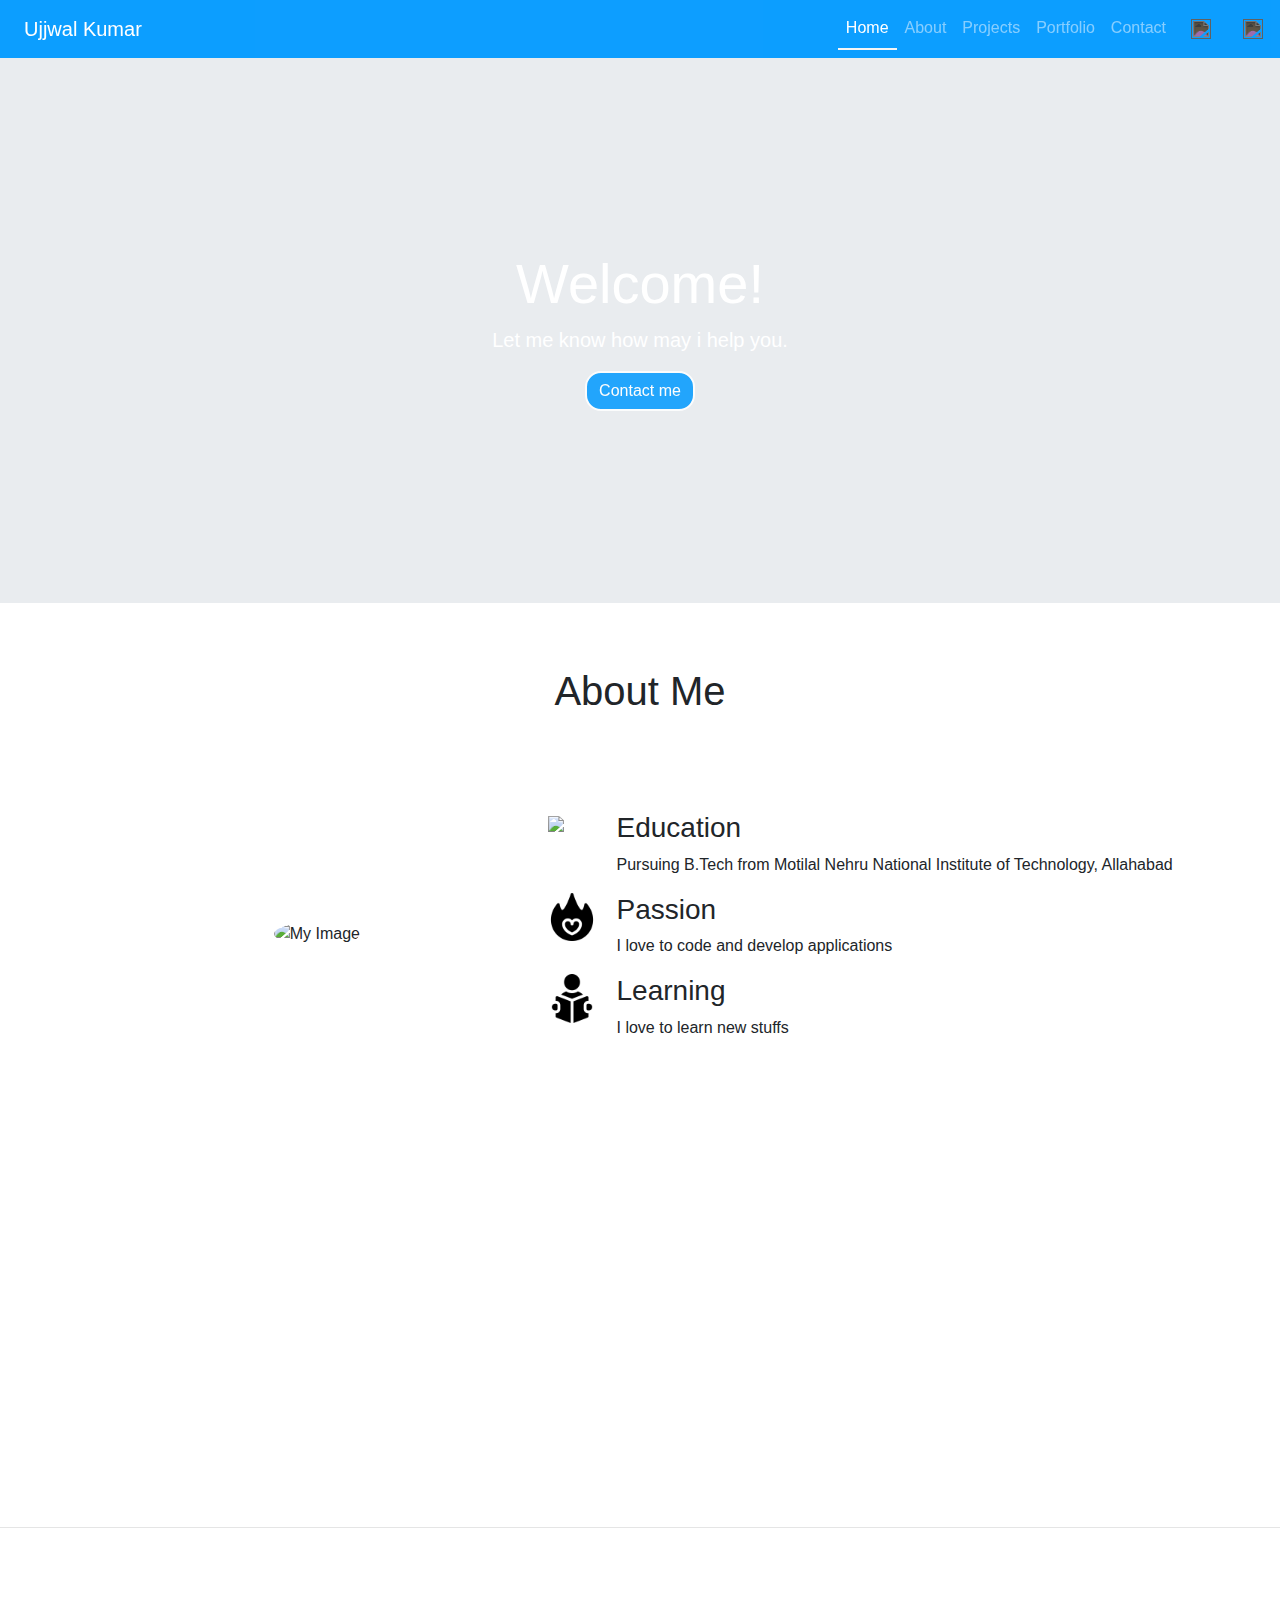
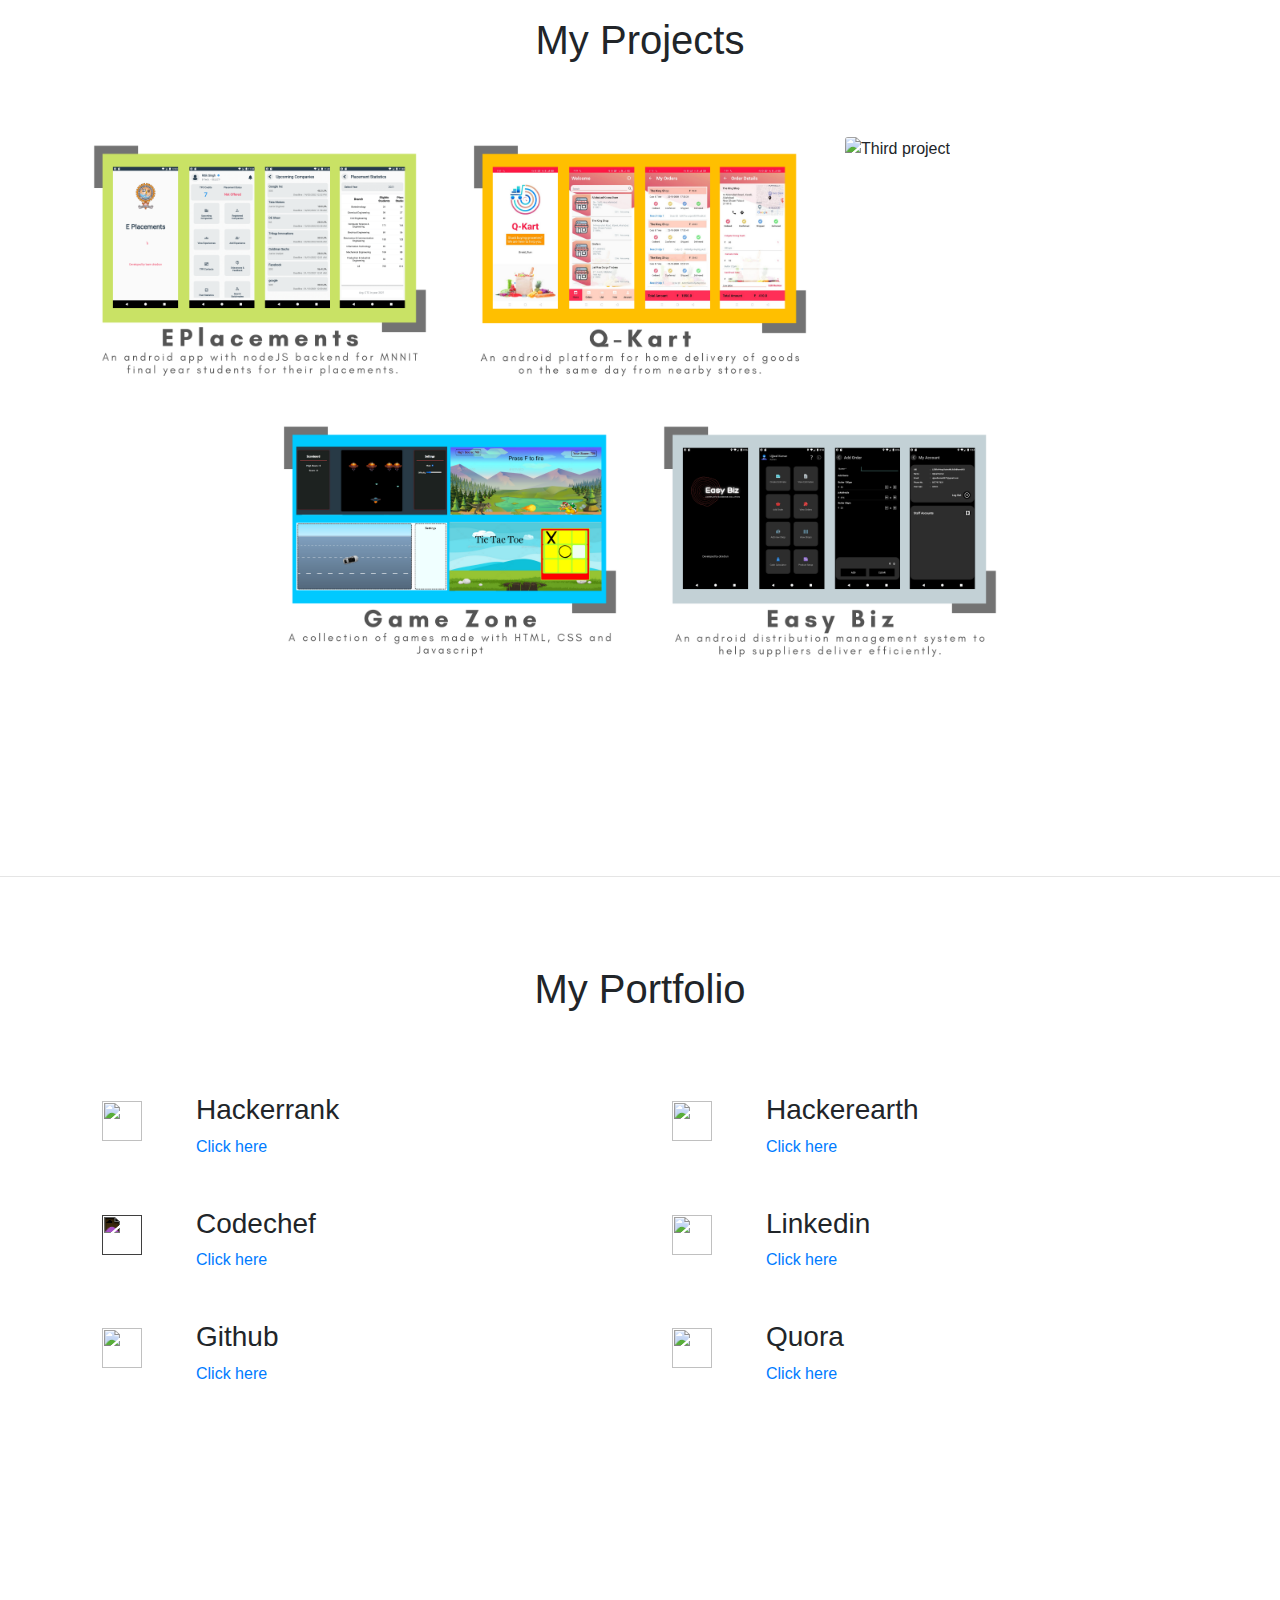
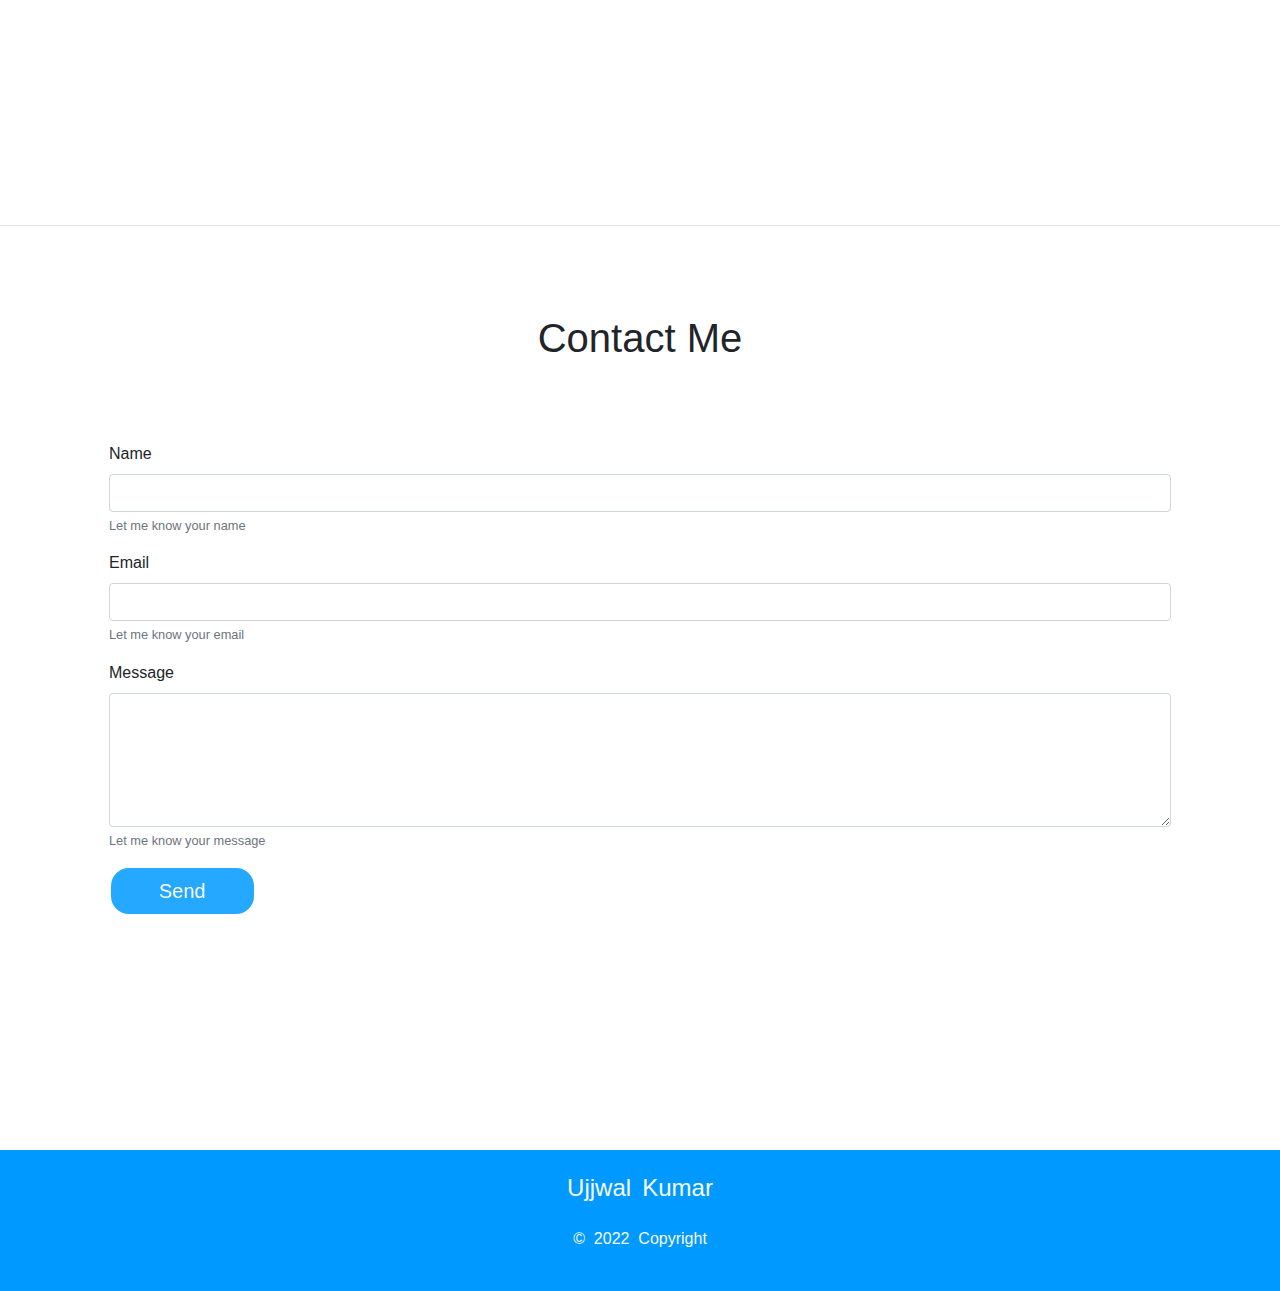
==== commit 80a39617: "fixed project section" ====
--- a/index.html
+++ b/index.html
@@ -18,6 +18,8 @@
         <!-- Custom Stylesheet CSS -->
         <link rel="stylesheet" href="assets/css/styles.css">
 
+        <link rel="stylesheet" href="https://s.pageclip.co/v1/pageclip.css" media="screen">
+
         <!-- jQuery.js -->
         <script src="assets/js/jquery-3.5.1.min.js"></script>
 
@@ -41,7 +43,7 @@
 
     <body>
 
-        <!-- Navbar -->
+        <!-- Sticky Navbar -->
         <nav class="navbar navbar-expand-md navbar-dark top-navbar bg-custom1 px-4" data-toggle="sticky-onscroll">
             <a class="navbar-brand" href="#"> Ujjwal Kumar </a> 
 
@@ -68,7 +70,7 @@
                     </li>
                     <li class="nav-item ml-2">
                         <div class="row">
-                            <a class="nav-link" href="https://www.linkedin.com/in/ujjwal-kumar-2748651a9" target="_blank"><img class="ml-3 invert-color" src="assets/img/iconfinder_linkedin-logo-1_1269935.png" height="20px" width="20px"></a>
+                            <a class="nav-link" href="https://www.linkedin.com/in/ujjwalkumar8577" target="_blank"><img class="ml-3 invert-color" src="assets/img/iconfinder_linkedin-logo-1_1269935.png" height="20px" width="20px"></a>
                             <a class="nav-link" href="https://github.com/ujjwalkumar8577" target="_blank"><img class="ml-3 invert-color" src="assets/img/iconfinder_mark-github_298822.png" height="20px" width="20px"></a>
                         </div>
                     </li>
@@ -77,17 +79,16 @@
         </nav>
         
         <!-- Jumbotron -->
-        <section id = "header" class="min-vh-100">
+        <section id="header">
             <div class="jumbotron text-center text-white mb-0">
                 <h1 class="display-4"> Welcome! </h1>
                 <p class="lead">Let me know how may i help you.</p>
-                <hr class="my-4">
                 <a class="btn text-white bg-custom7" href="#contact">Contact me</a>
             </div>
         </section>
 
         <!-- About -->
-        <section id="about" class="min-vh-100 bg-custom4">
+        <section id="about" class="min-vh-100">
             <div class="container pt-3">
 
                 <div class="container text-center">
@@ -133,28 +134,36 @@
 
             </div>
         </section>
+        <hr class="my-4">
 
         <!-- Projects -->
-        <section id="projects" class="min-vh-100 bg-custom6">
+        <section id="projects" class="min-vh-100">
             <div class="container py-3">
                 
                 <div class="container text-center">
                     <h1 class="py-5"> My Projects </h1>
                 </div>
-                <div class="row">
+                <div class="row justify-content-center">
                     <div id="project1" class="col-md-4 py-3">
-                        <img class="card-img" src="assets/img/project-img-1.png" alt="First slide">
+                        <img class="card-img" src="assets/img/project-img-1.png" alt="First project">
                     </div>
                     <div id="project2" class="col-md-4 py-3">
-                        <img class="card-img" src="assets/img/project-img-2.png" alt="Second slide">
+                        <img class="card-img" src="assets/img/project-img-2.png" alt="Second project">
                     </div>
                     <div id="project3" class="col-md-4 py-3">
-                        <img class="card-img" src="assets/img/project-img-3.png" alt="Third slide">
-                    </div>
-                </div>
-
-            </div>
-        </section>
+                        <img class="card-img" src="assets/img/project-img-3.png" alt="Third project">
+                    </div>
+                    <div id="project4" class="col-md-4 py-3">
+                        <img class="card-img" src="assets/img/project-img-4.png" alt="Fourth project">
+                    </div>
+                    <div id="project5" class="col-md-4 py-3">
+                        <img class="card-img" src="assets/img/project-img-5.png" alt="Fifth project">
+                    </div>
+                </div>
+
+            </div>
+        </section>
+        <hr class="my-4">
 
         <!-- Project -->
         <div id="project" class="rounded">
@@ -185,7 +194,7 @@
         </div>
 
         <!-- Portfolio -->
-        <section id="portfolio" class="min-vh-100 bg-custom5">
+        <section id="portfolio" class="min-vh-100">
             <div class="container pt-3">
 
                 <div class="container text-center">
@@ -240,7 +249,7 @@
                             </div>
                             <div class="col-10">
                                 <h3> Linkedin </h3>
-                                <a href="https://www.linkedin.com/in/ujjwal-kumar-2748651a9" target="_blank"> Click here </a>
+                                <a href="https://www.linkedin.com/in/ujjwalkumar8577" target="_blank"> Click here </a>
                             </div>
                         </div>
                         <div class="row p-4">
@@ -258,9 +267,10 @@
                 </div>
             </div>
         </section>
+        <hr class="my-4">
 
         <!-- Contact Form-->
-        <section id="contact" class="min-vh-100 bg-custom8">
+        <section id="contact" class="min-vh-100">
             <div class="container pt-3">
 
                 <div class="container text-center">
@@ -268,7 +278,7 @@
                 </div>
                 
                 <div class="p-4">
-                    <form action="/contact/" method="post">
+                    <form action="https://send.pageclip.co/JtjYnaSwFiZNQXP30Jckp9RaNrtPoJrr/ujjwal-kumar" class="pageclip-form" method="post">
                         <div class="form-group">
                             <label for="name">Name</label>
                             <input type="text" class="form-control" id="name" name="name">
@@ -284,7 +294,7 @@
                             <textarea type="text" class="form-control" id="message" name="message" rows="5" ></textarea>
                             <small id="messageHelp" class="form-text text-muted">Let me know your message</small>
                         </div>
-                        <button type="submit" class="btn btn-lg btn-outline-success">Send</button>
+                        <button type="submit" class="btn btn-lg btn-primary bg-custom7 px-5 pageclip-form__submit">Send</button>
                     </form>
                 </div>
 
@@ -292,12 +302,13 @@
         </section>
 
         <!-- Footer -->
-        <footer class="page-footer font-small blue bg-custom1 text-light py-4">
+        <footer class="page-footer font-small blue text-light py-4">
             <h4 class="text-center"> Ujjwal Kumar </h4>
             <div class="footer-copyright text-center py-3">
-                © 2021 Copyright
+                © 2022 Copyright
             </div>
         </footer>
 
+        <script src="https://s.pageclip.co/v1/pageclip.js" charset="utf-8"></script>
     </body>
 </html>
--- a/assets/css/styles.css
+++ b/assets/css/styles.css
@@ -4,7 +4,6 @@
 
 a {
   text-decoration: none;
-  color: white;
 }
 
 .round-img {
@@ -13,13 +12,12 @@
 }
 
 .jumbotron {
-  /* background: linear-gradient(42deg, rgba(2,0,36,1) 0%, rgba(47,47,162,0.9224732129179797) 32%, rgba(0,212,255,1) 100%); */
-  background-image: url(../img/back.jpg);
+  background-image: url(../img/layeredwavesbg.png);
   background-size: cover;
+  background-position: bottom;
   padding-bottom: 15%;
   padding-top: 15%;
   border-radius: 0;
-  min-height: 100vh;
 }
 
 .projects-carousel {
@@ -69,7 +67,7 @@
   font-weight: 300;
 }
 
-#project1, #project2, #project3 {
+#project1, #project2, #project3, #project4, #project5 {
   cursor: pointer;
 }
 
@@ -84,7 +82,7 @@
 }
 
 .nav-item>a:hover, nav .active {
-  border-bottom: 2px solid #F64C72;
+  border-bottom: 2px solid whitesmoke;
 }
 
 .nav-img1 {
@@ -96,39 +94,19 @@
 }
 
 footer {
+  background-color: #0099ff;
   word-spacing: 0.5ch;
 }
 
 .bg-custom1 {
-  background-color: #242582;
-}
-
-.bg-custom4 {
-  background-color: #d1e8e2c5;
-  background: linear-gradient(90deg, #FC466B 0%, #3F5EFB 100%);
-  background: linear-gradient(90deg, #00d2ff 0%, #3a47d5 100%);
-}
-
-.bg-custom5 {
-  background-color: #84CEEB;
-  background: linear-gradient(90deg, #f8ff00 0%, #3ad59f 100%);
-  background: linear-gradient(90deg, #3F2B96 0%, #A8C0FF 100%);
-}
-
-.bg-custom6 {
-  background-color: #FEFFFF;
-  background: linear-gradient(90deg, #00C9FF 0%, #111c57 100%);
+  background-color: #0099ff;
 }
 
 .bg-custom7 {
   border: 2px solid #ffffff;
-  background: linear-gradient(90deg, #4b6cb7 0%, #182848 100%);
-}
-
-.bg-custom8 {
-  background-color: #DEF2F1;
-  background: linear-gradient(90deg, #0700b8 0%, #00ff88 100%);
-  background: linear-gradient(90deg, #efd5ff 0%, #515ada 100%);
+  background-color: #0099ff;
+  opacity: 85%;
+  border-radius: 1em;
 }
 
 /*sticky header position*/
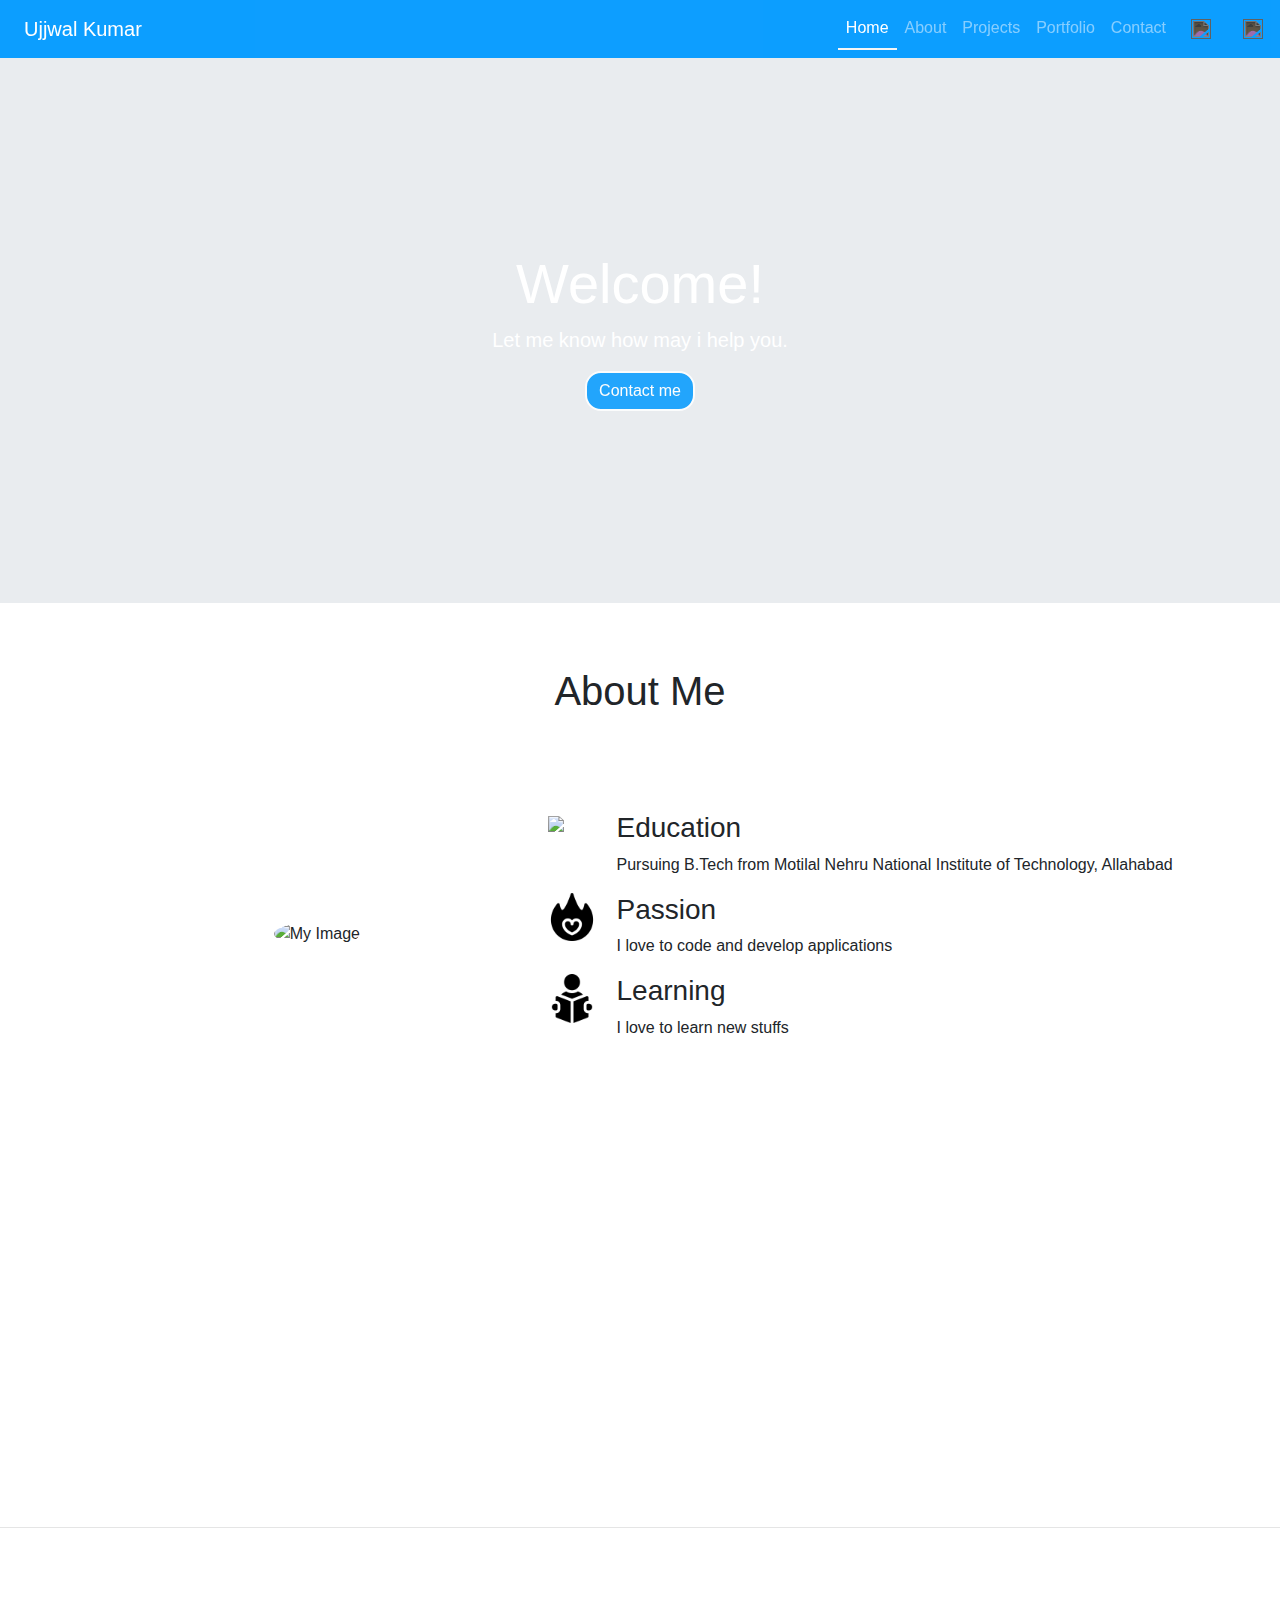
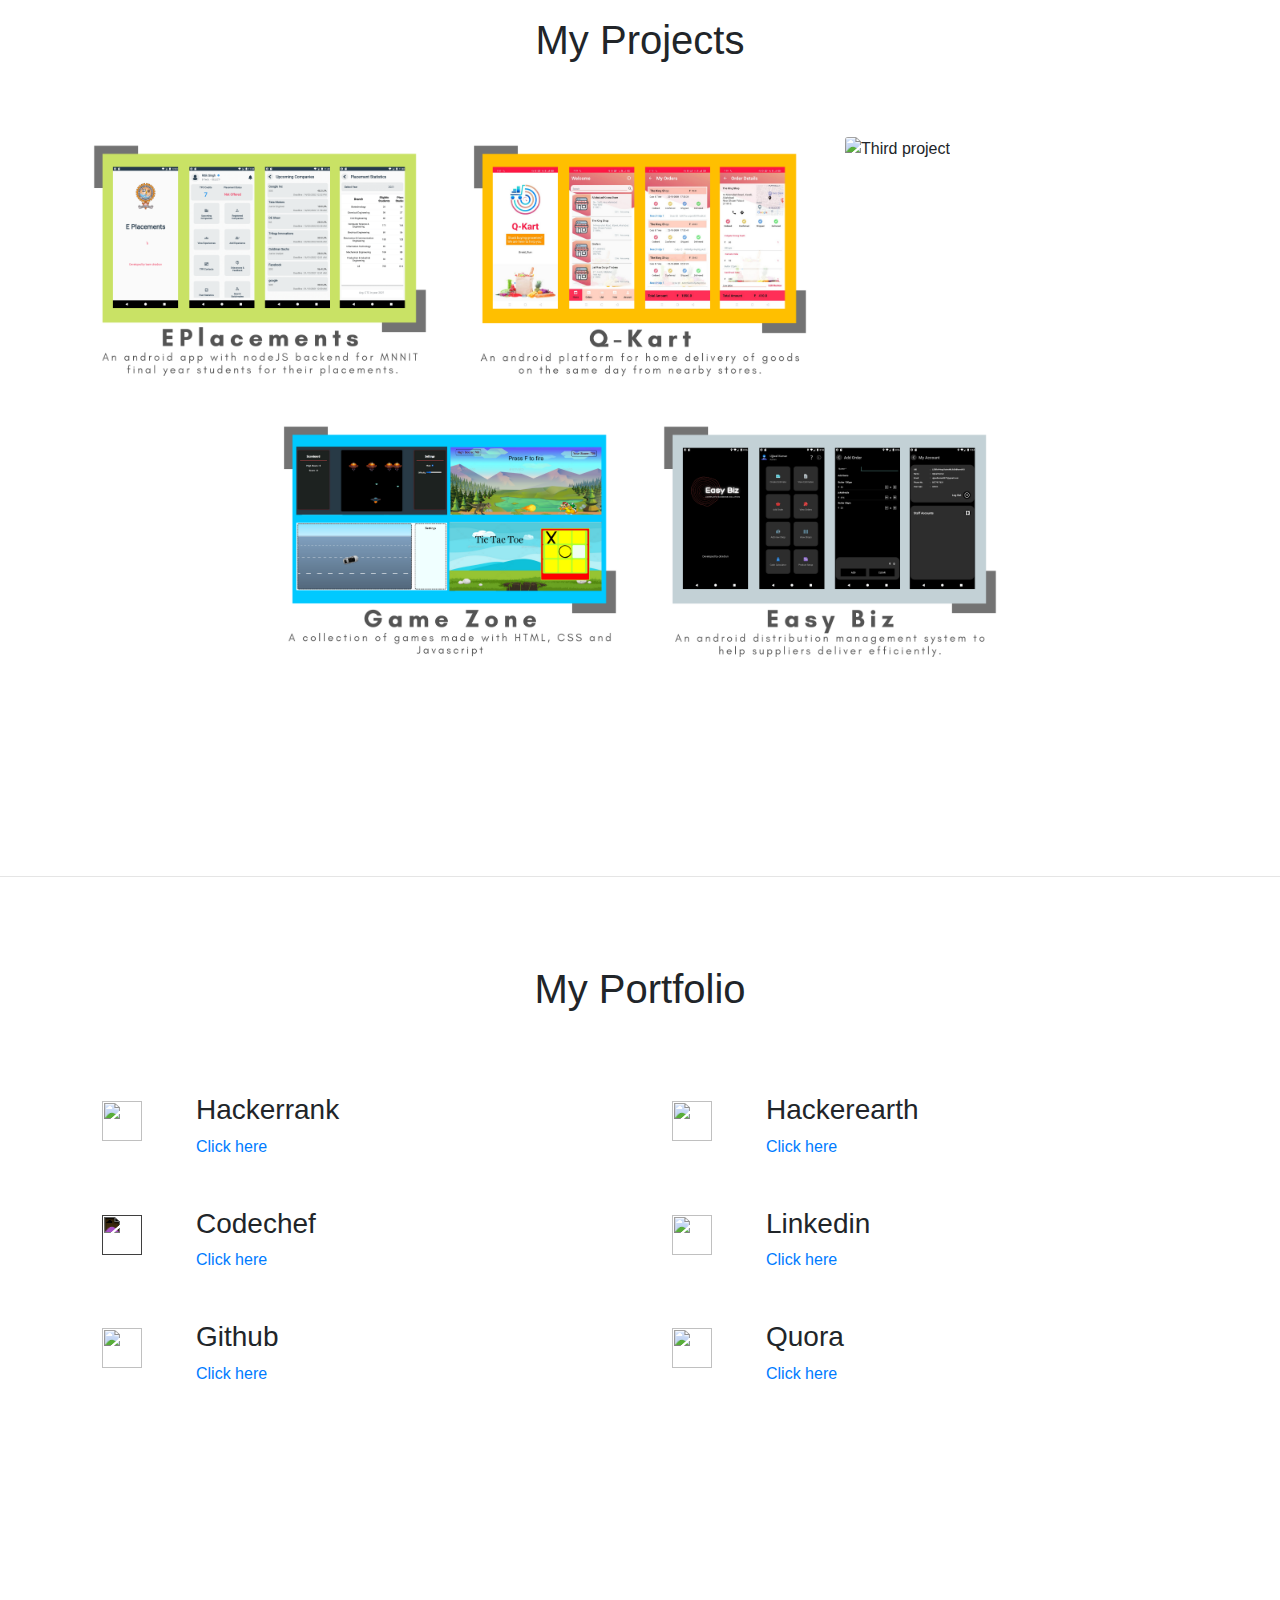
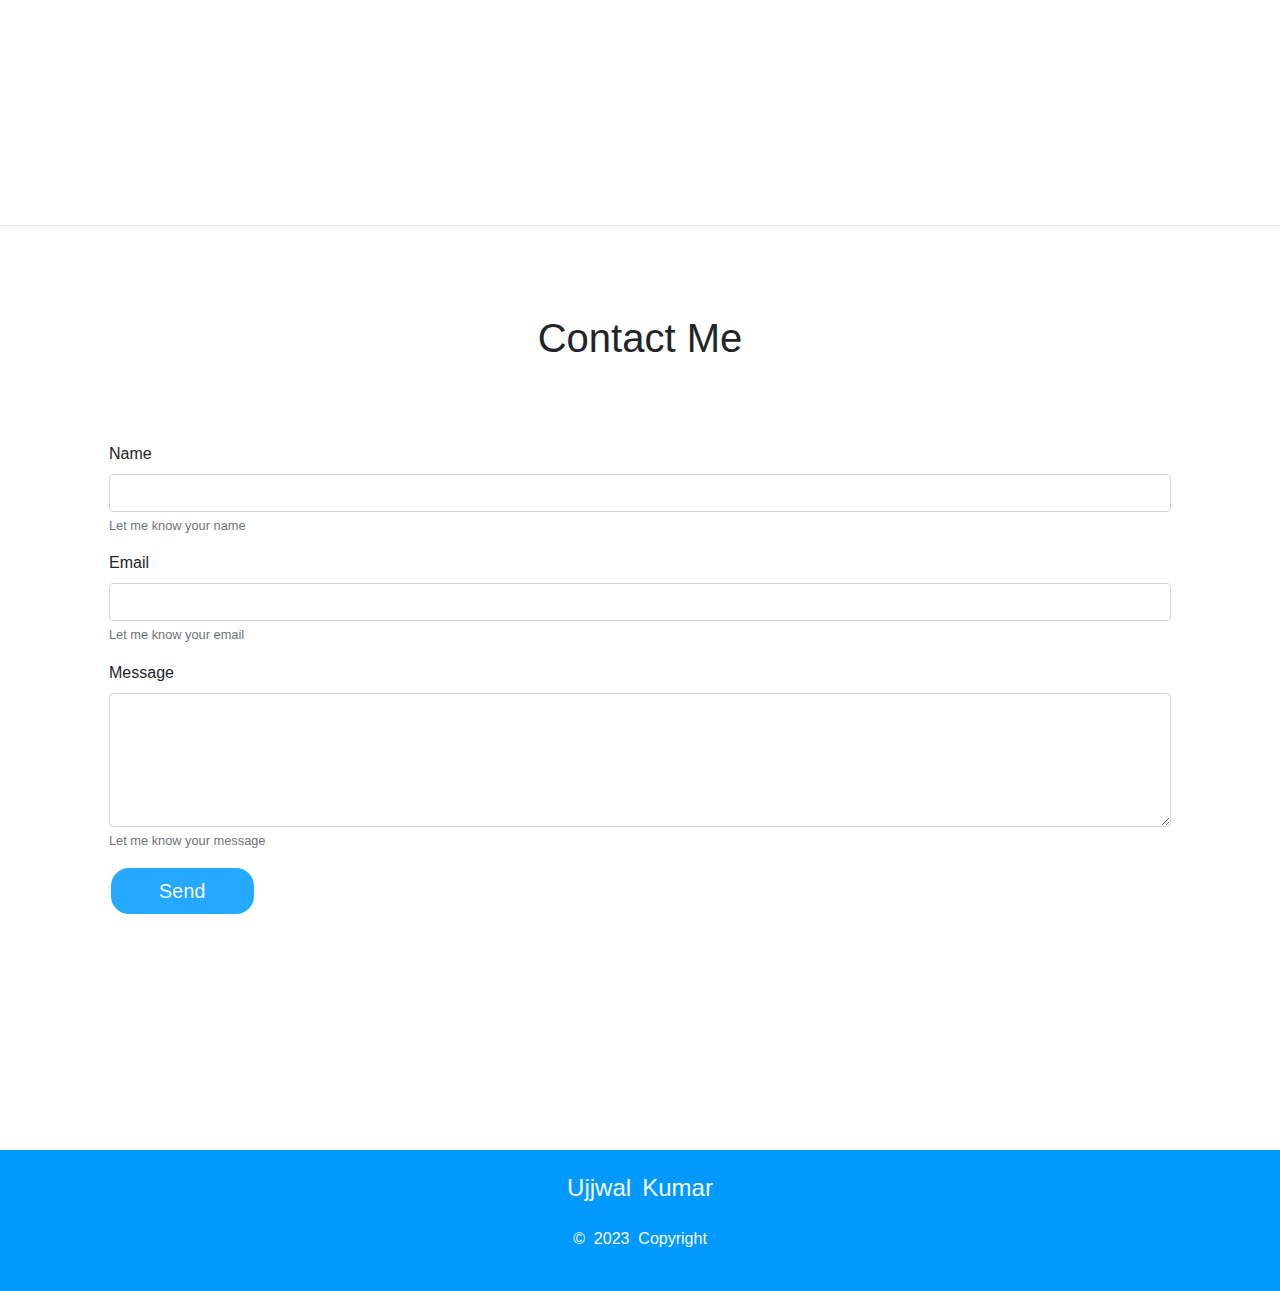
==== commit 5b59681d: "removed scrollbar and code reformat" ====
--- a/index.html
+++ b/index.html
@@ -1,314 +1,302 @@
 <!DOCTYPE html>
-    <head>
-        <meta charset="utf-8">
-        <meta http-equiv="X-UA-Compatible" content="IE=edge,chrome=1">
-        <meta name="description" content="">
-        <meta name="viewport" content="width=device-width">
-        <title>Ujjwal Kumar</title>
-        
-        <!-- Google Search Verification -->
-        <meta name="google-site-verification" content="2RujlX7dohkFwgIONKCra3GQmxCudRDSWwTtjoXZwJg" />
-
-        <!-- Google Font -->
-        <link href="https://fonts.googleapis.com/css2?family=Lobster&display=swap" rel="stylesheet">
-        
-        <!-- Bootstrap CSS -->
-        <link rel="stylesheet" href="assets/css/bootstrap.min.css">
-
-        <!-- Custom Stylesheet CSS -->
-        <link rel="stylesheet" href="assets/css/styles.css">
-
-        <link rel="stylesheet" href="https://s.pageclip.co/v1/pageclip.css" media="screen">
-
-        <!-- jQuery.js -->
-        <script src="assets/js/jquery-3.5.1.min.js"></script>
-
-        <!-- Bootstrap JS -->
-        <script src="assets/js/bootstrap.min.js"></script>
-
-        <!-- Popper.js -->
-        <script src="assets/js/popper.min.js"></script>
-
-        <!-- Anime.js -->
-        <script src="assets/js/anime.min.js"></script>
-
-        <!-- Custom Javascript -->
-        <script src="assets/js/script.js"></script>
-
-        <!-- Favicon -->
-        <link rel="apple-touch-icon" sizes="180x180" href="apple-touch-icon.png">
-        <link rel="icon" type="image/png" sizes="32x32" href="favicon-32x32.png">
-        <link rel="icon" type="image/png" sizes="16x16" href="favicon-16x16.png">
-    </head>
-
-    <body>
-
-        <!-- Sticky Navbar -->
-        <nav class="navbar navbar-expand-md navbar-dark top-navbar bg-custom1 px-4" data-toggle="sticky-onscroll">
-            <a class="navbar-brand" href="#"> Ujjwal Kumar </a> 
-
-            <button class="navbar-toggler" type="button" data-toggle="collapse" data-target="#navbarResponsive" >
-                <span class="navbar-toggler-icon"></span>
+<head>
+    <meta charset="utf-8">
+    <meta http-equiv="X-UA-Compatible" content="IE=edge,chrome=1">
+    <meta name="description" content="">
+    <meta name="viewport" content="width=device-width">
+    <title>Ujjwal Kumar</title>
+
+    <!-- Google Search Verification -->
+    <meta name="google-site-verification" content="2RujlX7dohkFwgIONKCra3GQmxCudRDSWwTtjoXZwJg" />
+
+    <!-- Google Font -->
+    <link href="https://fonts.googleapis.com/css2?family=Lobster&display=swap" rel="stylesheet">
+
+    <!-- Bootstrap CSS -->
+    <link rel="stylesheet" href="assets/css/bootstrap.min.css">
+
+    <!-- Custom Stylesheet CSS -->
+    <link rel="stylesheet" href="assets/css/styles.css">
+
+    <link rel="stylesheet" href="https://s.pageclip.co/v1/pageclip.css" media="screen">
+
+    <!-- jQuery.js -->
+    <script src="assets/js/jquery-3.5.1.min.js"></script>
+
+    <!-- Bootstrap JS -->
+    <script src="assets/js/bootstrap.min.js"></script>
+
+    <!-- Popper.js -->
+    <script src="assets/js/popper.min.js"></script>
+
+    <!-- Anime.js -->
+    <script src="assets/js/anime.min.js"></script>
+
+    <!-- Custom Javascript -->
+    <script src="assets/js/script.js"></script>
+
+    <!-- Favicon -->
+    <link rel="apple-touch-icon" sizes="180x180" href="apple-touch-icon.png">
+    <link rel="icon" type="image/png" sizes="32x32" href="favicon-32x32.png">
+    <link rel="icon" type="image/png" sizes="16x16" href="favicon-16x16.png">
+</head>
+<body>
+    <!-- Sticky Navbar -->
+    <nav class="navbar navbar-expand-md navbar-dark top-navbar bg-custom1 px-4" data-toggle="sticky-onscroll">
+        <a class="navbar-brand" href="#"> Ujjwal Kumar </a>
+        <button class="navbar-toggler" type="button" data-toggle="collapse" data-target="#navbarResponsive">
+            <span class="navbar-toggler-icon"></span>
+        </button>
+        <div class="collapse navbar-collapse" id="navbarResponsive">
+            <ul class="navbar-nav ml-auto">
+                <li class="nav-item">
+                    <a class="nav-link active" href="#header" id="link1"> Home </a>
+                </li>
+                <li class="nav-item">
+                    <a class="nav-link" href="#about" id="link2"> About </a>
+                </li>
+                <li class="nav-item">
+                    <a class="nav-link" href="#projects" id="link3"> Projects </a>
+                </li>
+                <li class="nav-item">
+                    <a class="nav-link" href="#portfolio" id="link4"> Portfolio </a>
+                </li>
+                <li class="nav-item">
+                    <a class="nav-link" href="#contact" id="link5"> Contact </a>
+                </li>
+                <li class="nav-item ml-2">
+                    <div class="row">
+                        <a class="nav-link" href="https://www.linkedin.com/in/ujjwalkumar8577" target="_blank"><img
+                                class="ml-3 invert-color" src="assets/img/iconfinder_linkedin-logo-1_1269935.png"
+                                height="20px" width="20px"></a>
+                        <a class="nav-link" href="https://github.com/ujjwalkumar8577" target="_blank"><img
+                                class="ml-3 invert-color" src="assets/img/iconfinder_mark-github_298822.png"
+                                height="20px" width="20px"></a>
+                    </div>
+                </li>
+            </ul>
+        </div>
+    </nav>
+
+    <!-- Jumbotron -->
+    <section id="header">
+        <div class="jumbotron text-center text-white mb-0">
+            <h1 class="display-4"> Welcome! </h1>
+            <p class="lead">Let me know how may i help you.</p>
+            <a class="btn text-white bg-custom7" href="#contact">Contact me</a>
+        </div>
+    </section>
+
+    <!-- About -->
+    <section id="about" class="min-vh-100">
+        <div class="container pt-3">
+            <div class="container text-center">
+                <h1 class="py-5"> About Me </h1>
+            </div>
+            <div class="row p-3">
+                <div class="col-md-5 text-center align-self-center">
+                    <img class="round-img" src="assets/img/myicon.jpg" alt="My Image" width="80%">
+                </div>
+                <div class="col-md-7 align-self-center my-4">
+                    <div class="row">
+                        <div class="col-1 p-0">
+                            <img src="https://img.pngio.com/education-icons-1000-free-files-in-png-eps-svg-format-png-on-education-512_512.png"
+                                width="90%">
+                        </div>
+                        <div class="col-11">
+                            <h3> Education </h3>
+                            <p> Pursuing B.Tech from Motilal Nehru National Institute of Technology, Allahabad </p>
+                        </div>
+                    </div>
+                    <div class="row">
+                        <div class="col-1 p-0">
+                            <img src="assets/img/fire.png" width="90%">
+                        </div>
+                        <div class="col-11">
+                            <h3> Passion </h3>
+                            <p> I love to code and develop applications </p>
+                        </div>
+                    </div>
+                    <div class="row">
+                        <div class="col-1 p-0">
+                            <img src="assets/img/reading-book.png" width="90%">
+                        </div>
+                        <div class="col-11">
+                            <h3> Learning </h3>
+                            <p> I love to learn new stuffs </p>
+                        </div>
+                    </div>
+                </div>
+            </div>
+        </div>
+    </section>
+    <hr class="my-4">
+
+    <!-- Projects -->
+    <section id="projects" class="min-vh-100">
+        <div class="container py-3">
+            <div class="container text-center">
+                <h1 class="py-5"> My Projects </h1>
+            </div>
+            <div class="row justify-content-center">
+                <div id="project1" class="col-md-4 py-3">
+                    <img class="card-img" src="assets/img/project-img-1.png" alt="First project">
+                </div>
+                <div id="project2" class="col-md-4 py-3">
+                    <img class="card-img" src="assets/img/project-img-2.png" alt="Second project">
+                </div>
+                <div id="project3" class="col-md-4 py-3">
+                    <img class="card-img" src="assets/img/project-img-3.png" alt="Third project">
+                </div>
+                <div id="project4" class="col-md-4 py-3">
+                    <img class="card-img" src="assets/img/project-img-4.png" alt="Fourth project">
+                </div>
+                <div id="project5" class="col-md-4 py-3">
+                    <img class="card-img" src="assets/img/project-img-5.png" alt="Fifth project">
+                </div>
+            </div>
+        </div>
+    </section>
+    <hr class="my-4">
+
+    <!-- Project -->
+    <div id="project" class="rounded">
+        <div class="title-box px-2">
+            <span id="project-title" class="navbar-brand">Q Kart</span>
+            <button id="close-project" type="button" class="close" aria-label="Close">
+                <span aria-hidden="true">&times;</span>
             </button>
-
-            <div class="collapse navbar-collapse" id="navbarResponsive">
-                <ul class="navbar-nav ml-auto">
-                    <li class="nav-item">
-                        <a class="nav-link active" href="#header" id="link1"> Home </a>
-                    </li>
-                    <li class="nav-item">
-                        <a class="nav-link" href="#about" id="link2"> About </a> 
-                    </li>
-                    <li class="nav-item">
-                        <a class="nav-link" href="#projects" id="link3"> Projects </a>
-                    </li>
-                    <li class="nav-item">
-                        <a class="nav-link" href="#portfolio" id="link4"> Portfolio </a>
-                    </li>
-                    <li class="nav-item">
-                        <a class="nav-link" href="#contact" id="link5"> Contact </a>
-                    </li>
-                    <li class="nav-item ml-2">
-                        <div class="row">
-                            <a class="nav-link" href="https://www.linkedin.com/in/ujjwalkumar8577" target="_blank"><img class="ml-3 invert-color" src="assets/img/iconfinder_linkedin-logo-1_1269935.png" height="20px" width="20px"></a>
-                            <a class="nav-link" href="https://github.com/ujjwalkumar8577" target="_blank"><img class="ml-3 invert-color" src="assets/img/iconfinder_mark-github_298822.png" height="20px" width="20px"></a>
-                        </div>
-                    </li>
-                </ul>
-            </div>
-        </nav>
-        
-        <!-- Jumbotron -->
-        <section id="header">
-            <div class="jumbotron text-center text-white mb-0">
-                <h1 class="display-4"> Welcome! </h1>
-                <p class="lead">Let me know how may i help you.</p>
-                <a class="btn text-white bg-custom7" href="#contact">Contact me</a>
-            </div>
-        </section>
-
-        <!-- About -->
-        <section id="about" class="min-vh-100">
-            <div class="container pt-3">
-
-                <div class="container text-center">
-                    <h1 class="py-5"> About Me </h1>
-                </div>
-
-                <div class="row p-3">
-                    <div class="col-md-5 text-center align-self-center">
-                        <img class="round-img" src="assets/img/myicon.jpg" alt="My Image" width="80%">
-                    </div>
-                    <div class="col-md-7 align-self-center my-4">
-                        
-                        <div class="row">
-                            <div class="col-1 p-0">
-                                <img src="https://img.pngio.com/education-icons-1000-free-files-in-png-eps-svg-format-png-on-education-512_512.png" width="90%">
-                            </div>
-                            <div class="col-11">
-                                <h3> Education </h3>
-                                <p> Pursuing B.Tech from Motilal Nehru National Institute of Technology, Allahabad </p>
-                            </div>
-                        </div>
-                        <div class="row">
-                            <div class="col-1 p-0">
-                                <img src="assets/img/fire.png" width="90%">
-                            </div>
-                            <div class="col-11">
-                                <h3> Passion </h3>
-                                <p> I love to code and develop applications </p>
-                            </div>
-                        </div>
-                        <div class="row">
-                            <div class="col-1 p-0">
-                                <img src="assets/img/reading-book.png" width="90%">
-                            </div>
-                            <div class="col-11">
-                                <h3> Learning </h3>
-                                <p> I love to learn new stuffs </p>
-                            </div>
-                        </div>
-            
-                    </div>
-                </div>
-
-            </div>
-        </section>
-        <hr class="my-4">
-
-        <!-- Projects -->
-        <section id="projects" class="min-vh-100">
-            <div class="container py-3">
-                
-                <div class="container text-center">
-                    <h1 class="py-5"> My Projects </h1>
-                </div>
-                <div class="row justify-content-center">
-                    <div id="project1" class="col-md-4 py-3">
-                        <img class="card-img" src="assets/img/project-img-1.png" alt="First project">
-                    </div>
-                    <div id="project2" class="col-md-4 py-3">
-                        <img class="card-img" src="assets/img/project-img-2.png" alt="Second project">
-                    </div>
-                    <div id="project3" class="col-md-4 py-3">
-                        <img class="card-img" src="assets/img/project-img-3.png" alt="Third project">
-                    </div>
-                    <div id="project4" class="col-md-4 py-3">
-                        <img class="card-img" src="assets/img/project-img-4.png" alt="Fourth project">
-                    </div>
-                    <div id="project5" class="col-md-4 py-3">
-                        <img class="card-img" src="assets/img/project-img-5.png" alt="Fifth project">
-                    </div>
-                </div>
-
-            </div>
-        </section>
-        <hr class="my-4">
-
-        <!-- Project -->
-        <div id="project" class="rounded">
-            <div class="title-box px-2">
-                <span id="project-title" class="navbar-brand">Q Kart</span>
-                <button id="close-project" type="button" class="close" aria-label="Close">
-                    <span aria-hidden="true">&times;</span>
-                </button>
-            </div>
-            <div class="row mt-4">
-                <div class="col col-12 col-md-6 text-center">
-                    <img id="project-img" src="assets/img/project-img-1.png" alt="First slide" width="80%">
-                </div>
-                <div class="col col-12 col-md-6 p-3">
-                    <div id="project-desc1" class="text-dark">
-                        An android platform for home delivery of goods on the same day from nearby shops.
-                    </div>
-                    <div id="project-desc2" class="mt-3">
-                        Technologies & Tools : Android Studio, Firebase Authentication, Firebase Realtime Database, Firebase Storage, Google Maps API, 
-                    </div>
-                    <div class="mt-3">
-                        <a id="project-github" class="text-primary" target="_blank" href="#"> Github Link </a>
-                        <br>
-                        <a id="project-demo" class="text-primary" target="_blank" href="#"> Demo Video </a>
-                    </div>
-                </div>
-            </div>
-        </div>
-
-        <!-- Portfolio -->
-        <section id="portfolio" class="min-vh-100">
-            <div class="container pt-3">
-
-                <div class="container text-center">
-                    <h1 class="py-5"> My Portfolio </h1>
-                </div>
-
-                <div class="row">
-
-                    <div class="col-md-6">
-                        <div class="row p-4">
-                            <div class="col-2 p-2">
-                                <img src="assets/img/iconfinder_160_Hackerrank.png" class="icon">
-                            </div>
-                            <div class="col-10">
-                                <h3> Hackerrank </h3>
-                                <a href="https://www.hackerrank.com/ujjwalkumar8577" target="_blank"> Click here </a>
-                            </div>
-                        </div>
-                        <div class="row p-4">
-                            <div class="col-2 p-2">
-                                <img src="assets/img/codechef.png" class="icon codechef">
-                            </div>
-                            <div class="col-10">
-                                <h3> Codechef </h3>
-                                <a href="https://www.codechef.com/users/ujjwal_kumar_" target="_blank"> Click here </a>
-                            </div>
-                        </div>
-                        <div class="row p-4">
-                            <div class="col-2 p-2">
-                                <img src="assets/img/iconfinder_mark-github_298822.png" class="icon">
-                            </div>
-                            <div class="col-10">
-                                <h3> Github </h3>
-                                <a href="https://github.com/ujjwalkumar8577" target="_blank"> Click here </a>
-                            </div>
-                        </div>
-                    </div>
-                
-                    <div class="col-md-6">
-                        <div class="row p-4">
-                            <div class="col-2 p-2">
-                                <img src="assets/img/hackerearth-icon_1.png" class="icon">
-                            </div>
-                            <div class="col-10">
-                                <h3> Hackerearth </h3>
-                                <a href="https://www.hackerearth.com/@ujjwalkumar8577" target="_blank"> Click here </a>
-                            </div>
-                        </div>
-                        <div class="row p-4">
-                            <div class="col-2 p-2">
-                                <img src="assets/img/iconfinder_linkedin-logo-1_1269935.png" class="icon">
-                            </div>
-                            <div class="col-10">
-                                <h3> Linkedin </h3>
-                                <a href="https://www.linkedin.com/in/ujjwalkumar8577" target="_blank"> Click here </a>
-                            </div>
-                        </div>
-                        <div class="row p-4">
-                            <div class="col-2 p-2">
-                                <img src="assets/img/iconfinder_quora_287663.png" class="icon">
-                            </div>
-                            <div class="col-10">
-                                <h3> Quora </h3>
-                                <a href="https://www.quora.com/profile/Ujjwal-Kumar-353" target="_blank"> Click here </a>
-                            </div>
-                        </div>
-
-                    </div>
-
-                </div>
-            </div>
-        </section>
-        <hr class="my-4">
-
-        <!-- Contact Form-->
-        <section id="contact" class="min-vh-100">
-            <div class="container pt-3">
-
-                <div class="container text-center">
-                    <h1 class="py-5"> Contact Me </h1>
-                </div>
-                
-                <div class="p-4">
-                    <form action="https://send.pageclip.co/JtjYnaSwFiZNQXP30Jckp9RaNrtPoJrr/ujjwal-kumar" class="pageclip-form" method="post">
-                        <div class="form-group">
-                            <label for="name">Name</label>
-                            <input type="text" class="form-control" id="name" name="name">
-                            <small id="nameHelp" class="form-text text-muted text-white">Let me know your name</small>
-                        </div>
-                        <div class="form-group">
-                            <label for="email">Email</label>
-                            <input type="email" class="form-control" id="email" name="email">
-                            <small id="emailHelp" class="form-text text-muted">Let me know your email</small>
-                        </div>
-                        <div class="form-group">
-                            <label for="message">Message</label>
-                            <textarea type="text" class="form-control" id="message" name="message" rows="5" ></textarea>
-                            <small id="messageHelp" class="form-text text-muted">Let me know your message</small>
-                        </div>
-                        <button type="submit" class="btn btn-lg btn-primary bg-custom7 px-5 pageclip-form__submit">Send</button>
-                    </form>
-                </div>
-
-            </div>
-        </section>
-
-        <!-- Footer -->
-        <footer class="page-footer font-small blue text-light py-4">
-            <h4 class="text-center"> Ujjwal Kumar </h4>
-            <div class="footer-copyright text-center py-3">
-                © 2022 Copyright
-            </div>
-        </footer>
-
-        <script src="https://s.pageclip.co/v1/pageclip.js" charset="utf-8"></script>
-    </body>
+        </div>
+        <div class="row mt-4">
+            <div class="col col-12 col-md-6 text-center">
+                <img id="project-img" src="assets/img/project-img-1.png" alt="First slide" width="80%">
+            </div>
+            <div class="col col-12 col-md-6 p-3">
+                <div id="project-desc1" class="text-dark">
+                    An android platform for home delivery of goods on the same day from nearby shops.
+                </div>
+                <div id="project-desc2" class="mt-3">
+                    Technologies & Tools : Android Studio, Firebase Authentication, Firebase Realtime Database, Firebase
+                    Storage, Google Maps API,
+                </div>
+                <div class="mt-3">
+                    <a id="project-github" class="text-primary" target="_blank" href="#"> Github Link </a>
+                    <br>
+                    <a id="project-demo" class="text-primary" target="_blank" href="#"> Demo Video </a>
+                </div>
+            </div>
+        </div>
+    </div>
+
+    <!-- Portfolio -->
+    <section id="portfolio" class="min-vh-100">
+        <div class="container pt-3">
+            <div class="container text-center">
+                <h1 class="py-5"> My Portfolio </h1>
+            </div>
+            <div class="row">
+                <div class="col-md-6">
+                    <div class="row p-4">
+                        <div class="col-2 p-2">
+                            <img src="assets/img/iconfinder_160_Hackerrank.png" class="icon">
+                        </div>
+                        <div class="col-10">
+                            <h3> Hackerrank </h3>
+                            <a href="https://www.hackerrank.com/ujjwalkumar8577" target="_blank"> Click here </a>
+                        </div>
+                    </div>
+                    <div class="row p-4">
+                        <div class="col-2 p-2">
+                            <img src="assets/img/codechef.png" class="icon codechef">
+                        </div>
+                        <div class="col-10">
+                            <h3> Codechef </h3>
+                            <a href="https://www.codechef.com/users/ujjwal_kumar_" target="_blank"> Click here </a>
+                        </div>
+                    </div>
+                    <div class="row p-4">
+                        <div class="col-2 p-2">
+                            <img src="assets/img/iconfinder_mark-github_298822.png" class="icon">
+                        </div>
+                        <div class="col-10">
+                            <h3> Github </h3>
+                            <a href="https://github.com/ujjwalkumar8577" target="_blank"> Click here </a>
+                        </div>
+                    </div>
+                </div>
+                <div class="col-md-6">
+                    <div class="row p-4">
+                        <div class="col-2 p-2">
+                            <img src="assets/img/hackerearth-icon_1.png" class="icon">
+                        </div>
+                        <div class="col-10">
+                            <h3> Hackerearth </h3>
+                            <a href="https://www.hackerearth.com/@ujjwalkumar8577" target="_blank"> Click here </a>
+                        </div>
+                    </div>
+                    <div class="row p-4">
+                        <div class="col-2 p-2">
+                            <img src="assets/img/iconfinder_linkedin-logo-1_1269935.png" class="icon">
+                        </div>
+                        <div class="col-10">
+                            <h3> Linkedin </h3>
+                            <a href="https://www.linkedin.com/in/ujjwalkumar8577" target="_blank"> Click here </a>
+                        </div>
+                    </div>
+                    <div class="row p-4">
+                        <div class="col-2 p-2">
+                            <img src="assets/img/iconfinder_quora_287663.png" class="icon">
+                        </div>
+                        <div class="col-10">
+                            <h3> Quora </h3>
+                            <a href="https://www.quora.com/profile/Ujjwal-Kumar-353" target="_blank"> Click here </a>
+                        </div>
+                    </div>
+                </div>
+            </div>
+        </div>
+    </section>
+    <hr class="my-4">
+
+    <!-- Contact Form-->
+    <section id="contact" class="min-vh-100">
+        <div class="container pt-3">
+            <div class="container text-center">
+                <h1 class="py-5"> Contact Me </h1>
+            </div>
+            <div class="p-4">
+                <form action="https://send.pageclip.co/JtjYnaSwFiZNQXP30Jckp9RaNrtPoJrr/ujjwal-kumar"
+                    class="pageclip-form" method="post">
+                    <div class="form-group">
+                        <label for="name">Name</label>
+                        <input type="text" class="form-control" id="name" name="name">
+                        <small id="nameHelp" class="form-text text-muted text-white">Let me know your name</small>
+                    </div>
+                    <div class="form-group">
+                        <label for="email">Email</label>
+                        <input type="email" class="form-control" id="email" name="email">
+                        <small id="emailHelp" class="form-text text-muted">Let me know your email</small>
+                    </div>
+                    <div class="form-group">
+                        <label for="message">Message</label>
+                        <textarea type="text" class="form-control" id="message" name="message" rows="5"></textarea>
+                        <small id="messageHelp" class="form-text text-muted">Let me know your message</small>
+                    </div>
+                    <button type="submit"
+                        class="btn btn-lg btn-primary bg-custom7 px-5 pageclip-form__submit">Send</button>
+                </form>
+            </div>
+        </div>
+    </section>
+
+    <!-- Footer -->
+    <footer class="page-footer font-small blue text-light py-4">
+        <h4 class="text-center"> Ujjwal Kumar </h4>
+        <div class="footer-copyright text-center py-3">
+            © 2023 Copyright
+        </div>
+    </footer>
+
+    <script src="https://s.pageclip.co/v1/pageclip.js" charset="utf-8"></script>
+</body>
 </html>
--- a/assets/css/styles.css
+++ b/assets/css/styles.css
@@ -1,5 +1,16 @@
 * {
   user-select: none;
+}
+
+/* Hide scrollbar for Chrome, Safari and Opera */
+body::-webkit-scrollbar {
+  display: none;
+}
+
+/* Hide scrollbar for IE, Edge and Firefox */
+body {
+  -ms-overflow-style: none;
+  scrollbar-width: none;
 }
 
 a {
@@ -130,4 +141,4 @@
 .codechef {
   filter: grayscale(1);
   filter: invert(1);
-}+}
